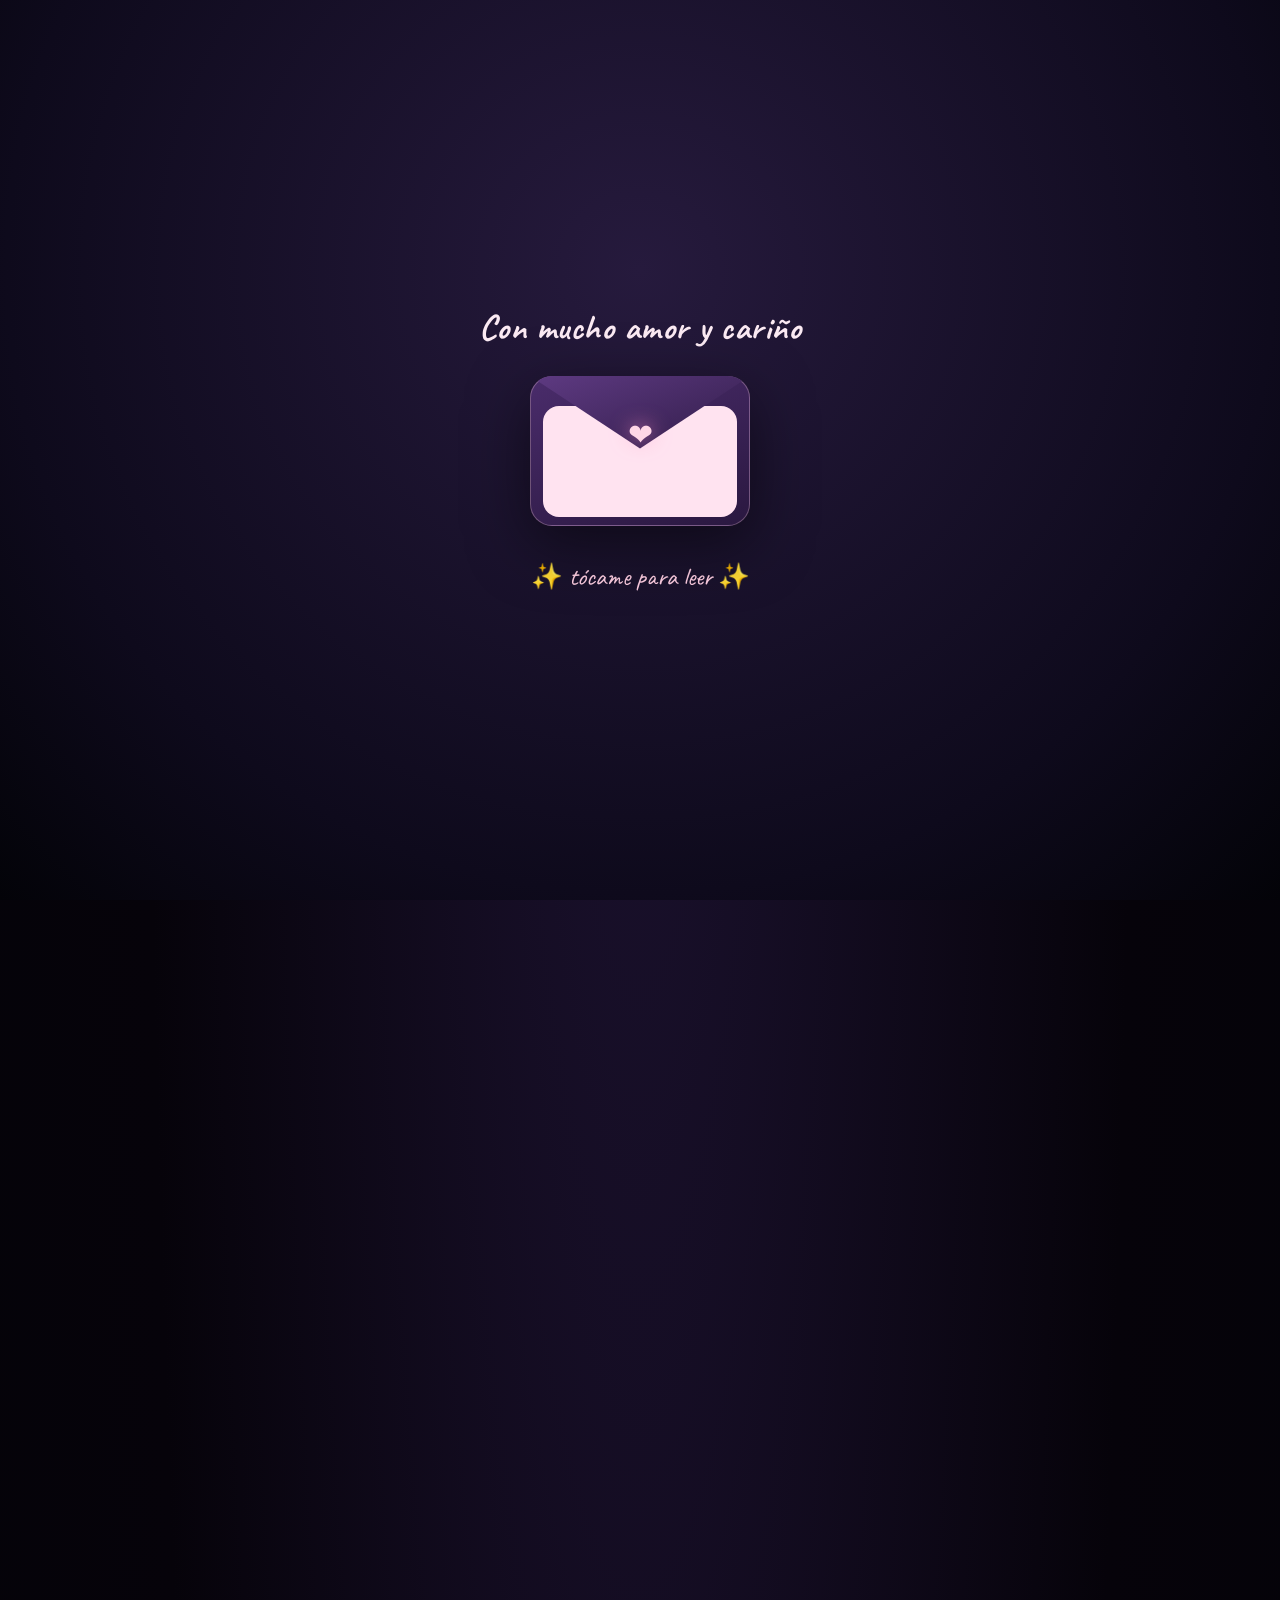
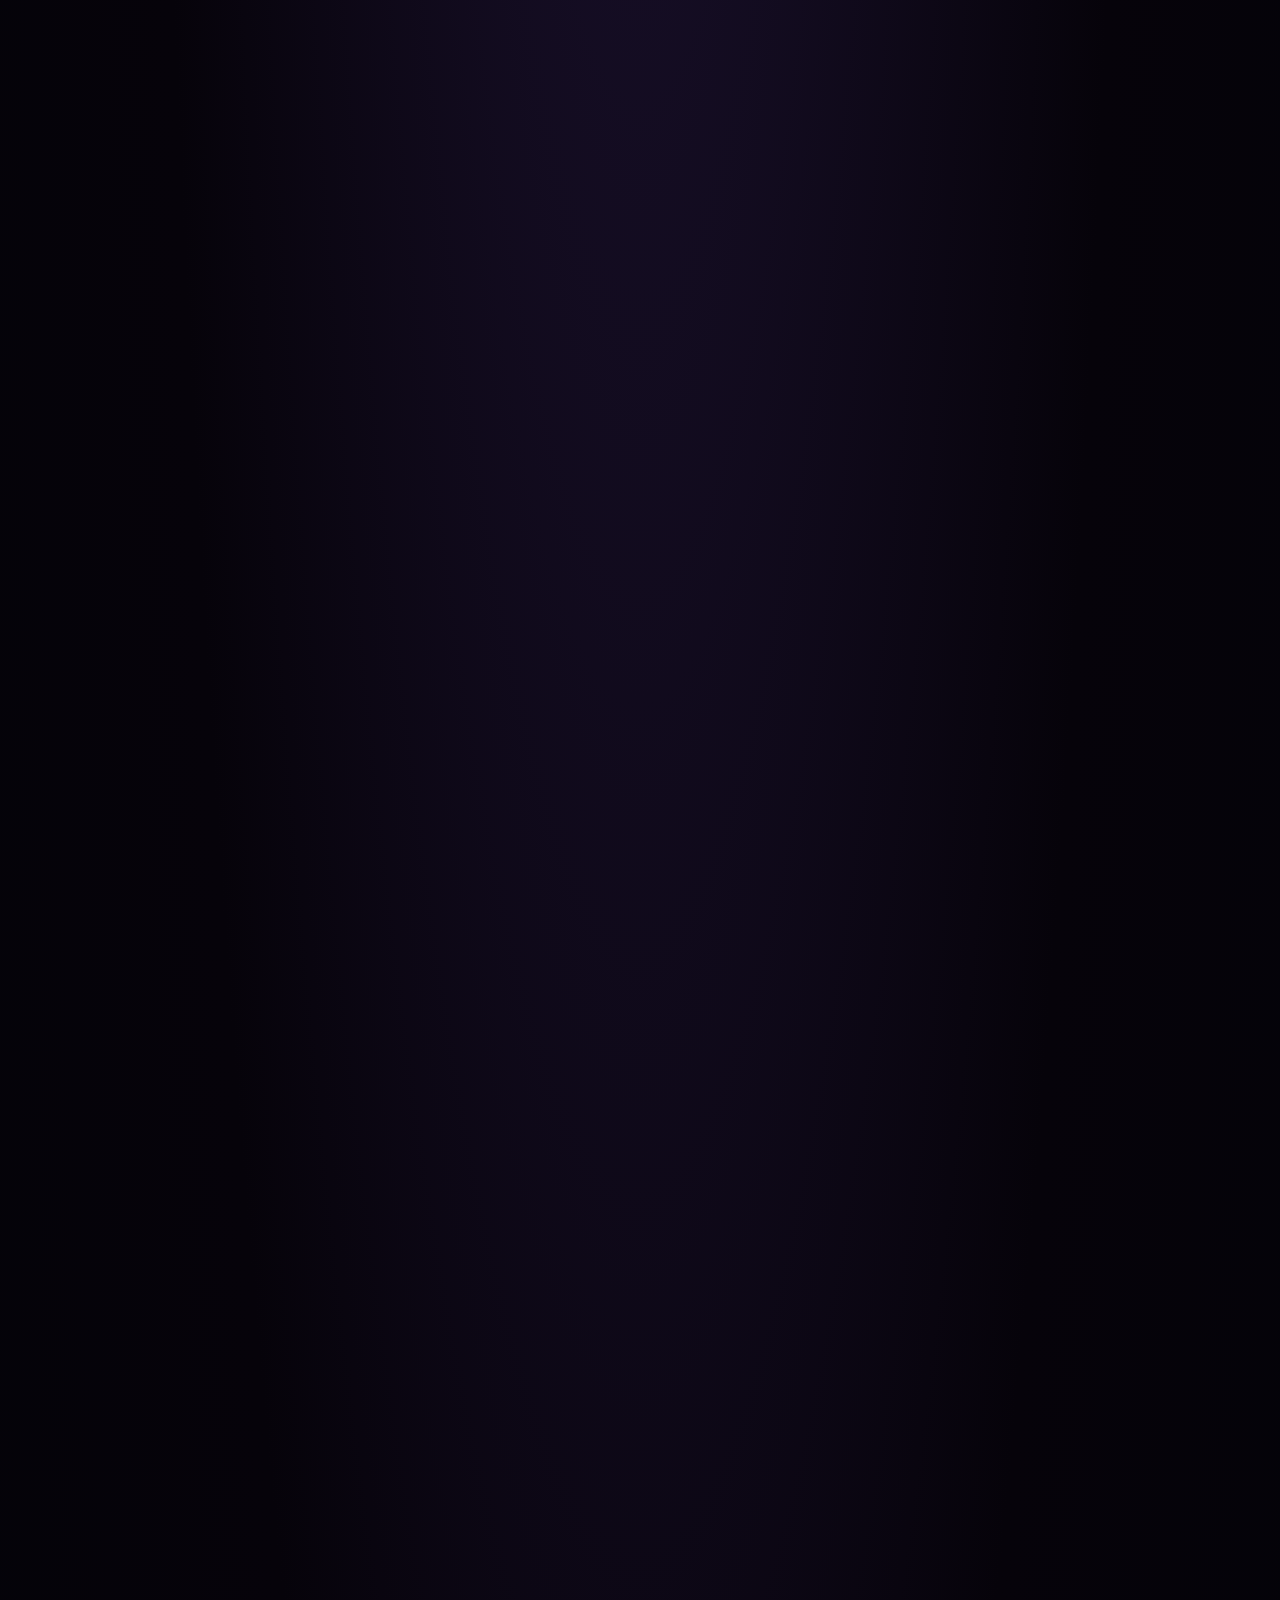
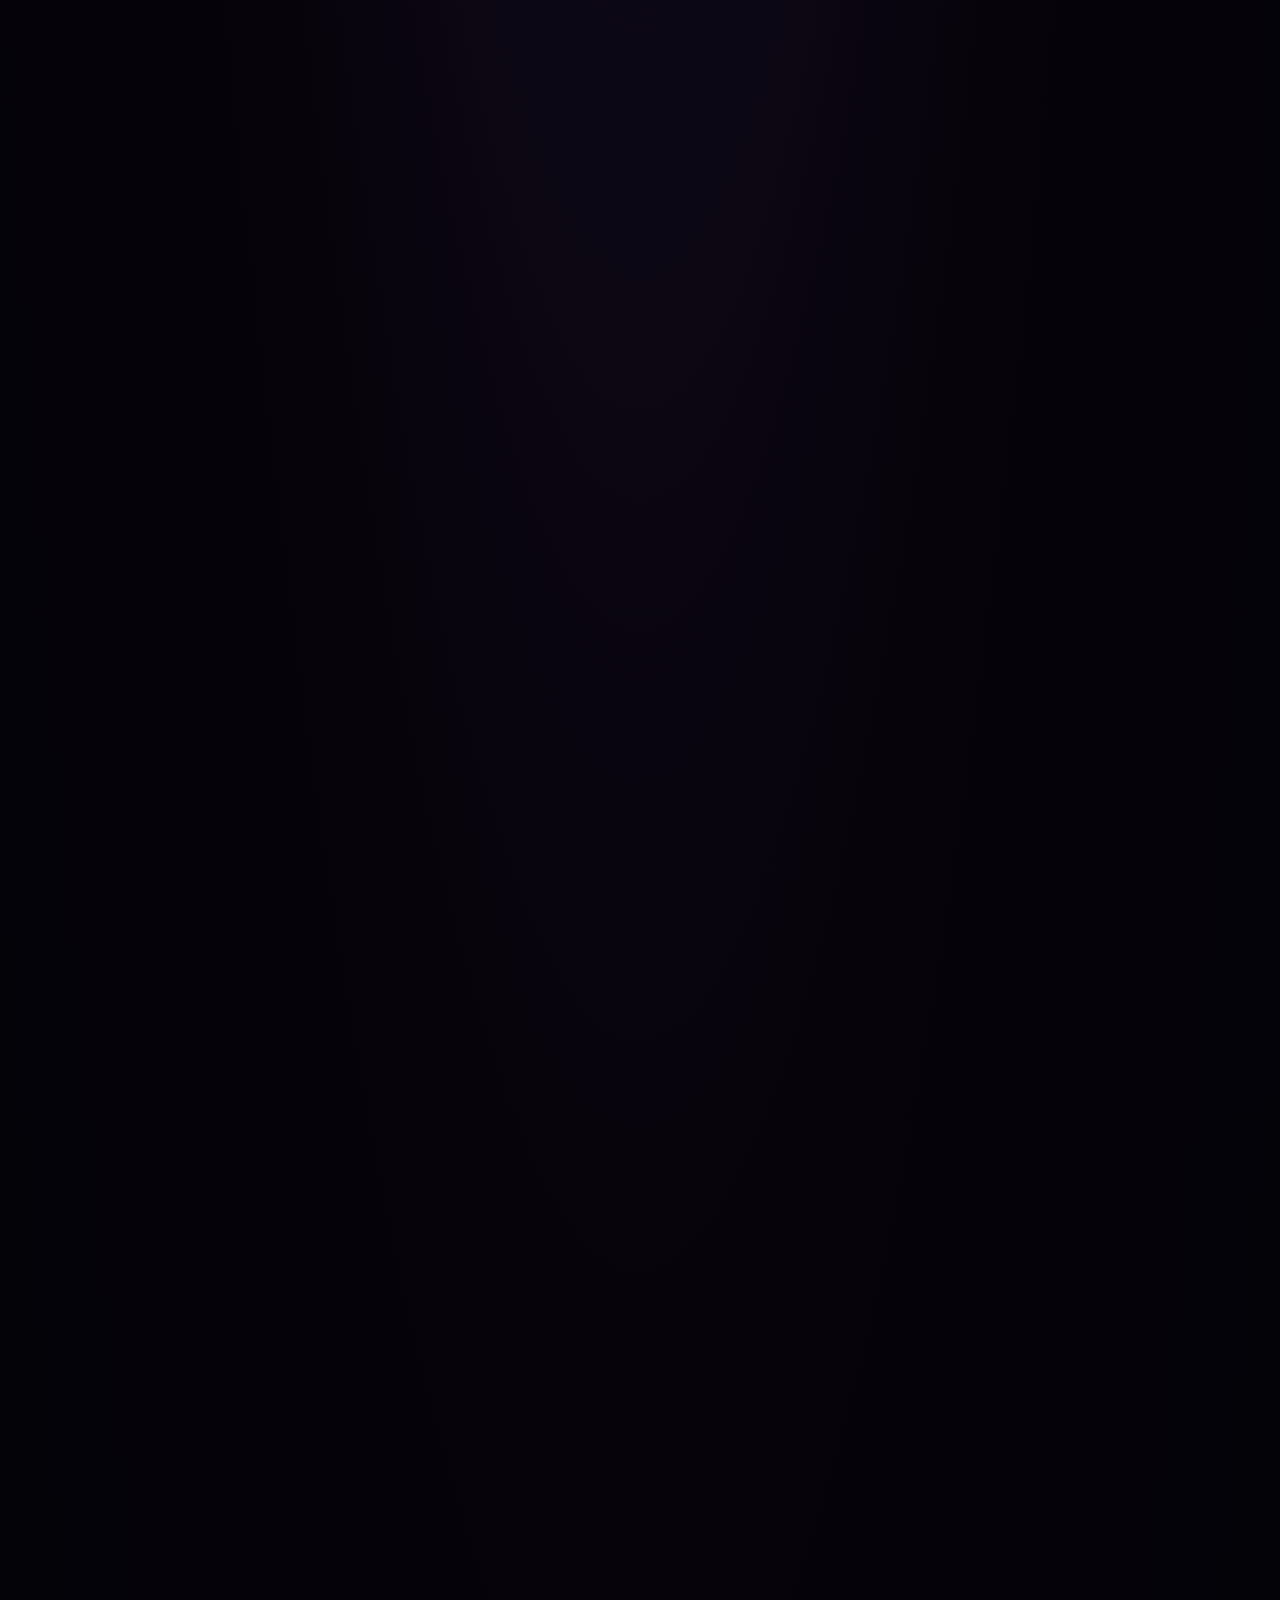
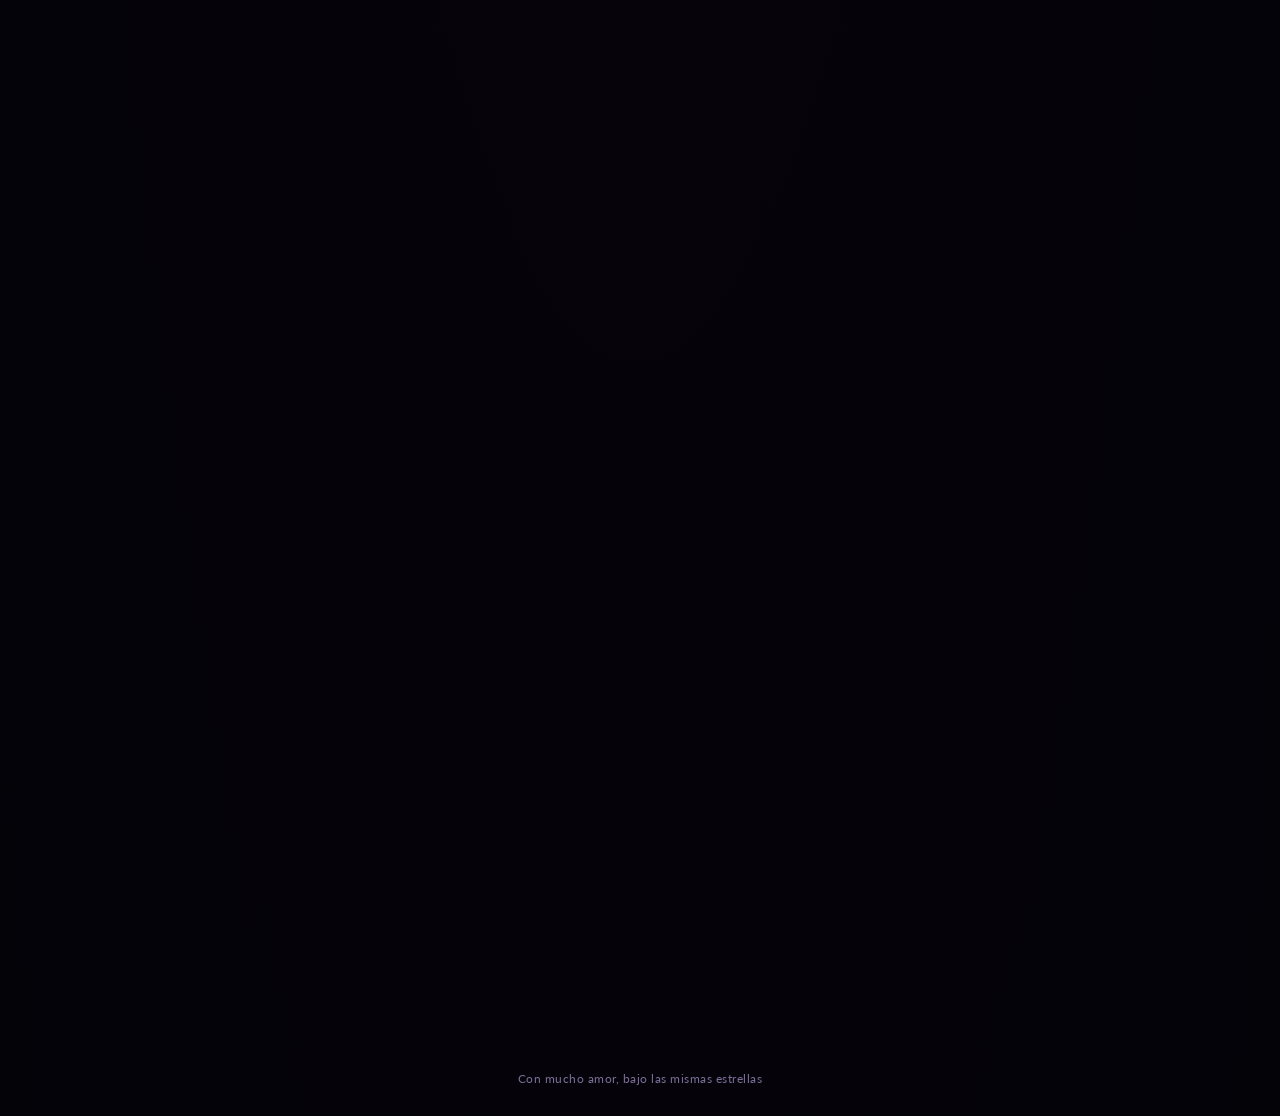
==== index.html @ 5a64773f "new prueba" ====
<!DOCTYPE html>
<html lang="es">
<head>
<meta charset="UTF-8">
<meta name="viewport" content="width=device-width, initial-scale=1.0">
<title>Para Josefina ✦ Bajo las mismas estrellas</title>
<meta name="description" content="Un mensaje especial de amor bajo las estrellas para Josefina">
<link rel="preconnect" href="https://fonts.googleapis.com">
<link href="https://fonts.googleapis.com/css2?family=Playfair+Display:ital,wght@0,400;0,600;1,500&family=Caveat:wght@500;700&family=Lato:wght@300;400&display=swap" rel="stylesheet">
<style>
  :root{
    --blush:#ff8ec7;
    --wine:#ff5fa2;
    --soft:#ffe3f0;
    --gold:#ffcfe3;
    --ink:#fbeaf3;
    --night:#06030a;
    --paper:#171225;
  }
  
  *{box-sizing:border-box;}
  
  html,body{
    margin:0; padding:0;
    background: radial-gradient(ellipse at 50% 0%, #1c1230 0%, var(--night) 55%, #030308 100%);
    font-family:'Lato', sans-serif;
    color:var(--ink);
    overflow-x:hidden;
    min-height:100vh;
  }
  
  /* ===== GALAXY ===== */
  #galaxy{
    position:fixed; inset:0; z-index:0; overflow:hidden;
    background:
      radial-gradient(ellipse 60% 40% at 20% 15%, rgba(155,89,182,.35), transparent 70%),
      radial-gradient(ellipse 50% 35% at 80% 70%, rgba(80,60,160,.30), transparent 70%),
      radial-gradient(ellipse 70% 50% at 50% 100%, rgba(40,20,70,.5), transparent 70%);
  }
  
  .milky-band{
    position:absolute; top:50%; left:50%;
    width:260vmax; height:34vmax; max-height:480px;
    transform: translate(-50%,-50%) rotate(-28deg);
    background:
      linear-gradient(180deg,
        rgba(255,255,255,0) 0%,
        rgba(230,225,255,.10) 18%,
        rgba(255,235,245,.22) 38%,
        rgba(255,245,235,.30) 50%,
        rgba(255,235,245,.22) 62%,
        rgba(230,225,255,.10) 82%,
        rgba(255,255,255,0) 100%);
    filter: blur(3px);
    mix-blend-mode: screen;
  }
  
  .milky-band::before{
    content:''; position:absolute; inset:0;
    background:
      radial-gradient(ellipse 18% 60% at 30% 50%, rgba(40,15,30,.35), transparent 70%),
      radial-gradient(ellipse 14% 50% at 62% 45%, rgba(30,10,40,.30), transparent 70%),
      radial-gradient(ellipse 20% 55% at 80% 55%, rgba(35,15,30,.25), transparent 70%);
    mix-blend-mode: multiply;
  }
  
  .star{
    position:absolute; background:#fff; border-radius:50%;
    animation: twinkle ease-in-out infinite;
  }
  
  @keyframes twinkle{
    0%,100%{opacity:.25; transform:scale(1);}
    50%{opacity:1; transform:scale(1.4);}
  }
  
  .shooting-star{
    position:absolute; width:2px; height:2px; background:#fff; border-radius:50%;
    box-shadow:0 0 6px 1px #fff;
    opacity:0;
    animation: shoot linear infinite;
  }
  
  @keyframes shoot{
    0%{ opacity:0; transform: translate(0,0); }
    2%{ opacity:1; }
    14%{ opacity:0; transform: translate(-260px,260px); }
    100%{ opacity:0; }
  }
  
  /* ===== PROGRESS BAR ===== */
  .progress-bar {
    position: fixed;
    top: 0;
    left: 0;
    height: 3px;
    background: linear-gradient(90deg, var(--wine), var(--gold));
    z-index: 100;
    transition: width 0.3s ease;
    width: 0%;
  }
  
  /* ===== COVER / SOBRE ===== */
  #cover{ 
    position:fixed; inset:0; z-index:50; 
    display:flex; flex-direction:column; align-items:center; justify-content:center; 
    background: radial-gradient(ellipse at 50% 30%, #261a3d 0%, #0e0a1c 70%, #030308 100%); 
    transition: transform 1.1s cubic-bezier(.7,0,.3,1), opacity 1.1s ease; 
  }
  
  #cover.open{ transform: translateY(-100%); opacity:0; pointer-events:none; }
  
  .envelope{ 
    width:220px; height:150px; position:relative; cursor:pointer; 
    filter: drop-shadow(0 18px 30px rgba(0,0,0,.5)); 
    transition: transform .25s ease; 
  }
  
  .envelope:hover{ transform: scale(1.03); }
  
  .envelope .body{ 
    position:absolute; inset:0; 
    background: linear-gradient(160deg,#4a2c6b,#2a1840); 
    border-radius:22px; border:1px solid rgba(255,207,227,.3);
  }
  
  .envelope .flap{
    position:absolute; top:0; left:0; width:100%; height:62%;
    clip-path: polygon(0 0, 50% 78%, 100% 0);
    background:linear-gradient(160deg,#5e3a82,#2a1840);
    border-radius:22px 22px 0 0;
    transform-origin:top;
    transition: transform .8s cubic-bezier(.7,0,.3,1);
    z-index:3;
  }
  
  .envelope.opened .flap{ transform: rotateX(180deg); }
  
  .envelope .heart-seal{ 
    position:absolute; top:38%; left:50%; transform:translate(-50%,-50%); 
    font-size:30px; color:#ffd6e6; z-index:4; 
    transition:opacity .3s ease, transform .3s ease; 
    filter: drop-shadow(0 0 10px rgba(255,143,196,.7)); 
  }
  
  .envelope.opened .heart-seal{ opacity:0; transform:translate(-50%,-50%) scale(.4); }
  
  .envelope .letter-peek{
    position:absolute; left:6%; bottom:6%; width:88%; height:74%;
    background:var(--soft); border-radius:16px; z-index:2;
    transition: transform .9s cubic-bezier(.6,0,.3,1) .15s; 
    transform: translateY(0);
  }
  
  .envelope.opened .letter-peek{ transform: translateY(-120px) scale(1.04); }
  
  #cover p.hint{ 
    margin-top:34px; font-family:'Caveat', cursive; font-size:1.6rem; 
    color:var(--gold); animation: pulse 1.8s ease-in-out infinite; 
  }
  
  #cover h1.title-cover{ 
    font-family:'Caveat', cursive; font-weight:700; color:var(--ink); 
    margin-bottom:26px; font-size:2.2rem; letter-spacing:.5px; 
  }
  
  @keyframes pulse{0%,100%{opacity:.55;}50%{opacity:1;}}
  
  /* ===== MAIN ===== */
  main{ 
    max-width:720px; margin:0 auto; padding:90px 28px 120px; position:relative; z-index:2; 
  }
  
  .eyebrow{ 
    text-align:center; font-family:'Caveat', cursive; font-size:1.5rem; 
    color:var(--gold); letter-spacing:.5px; margin-bottom:6px; 
    opacity:0; transform:translateY(14px); 
  }
  
  h1.hero{ 
    text-align:center; font-family:'Playfair Display', serif; font-weight:600; 
    font-size:3.4rem; color:var(--ink); margin:0 0 8px; 
    opacity:0; transform:translateY(14px); 
  }
  
  h1.hero em{ 
    font-style:italic; 
    background: linear-gradient(45deg, var(--wine), var(--gold));
    -webkit-background-clip: text;
    -webkit-text-fill-color: transparent;
    background-clip: text;
  }
  
  .divider{ 
    width:64px; height:2px; background:var(--gold); margin:28px auto 46px; opacity:0; 
  }
  
  section.note{ 
    opacity:0; transform:translateY(18px); margin-bottom:46px; 
  }
  
  section.note p{ 
    font-size:1.15rem; line-height:1.9; font-weight:300; margin:0 0 18px; color:#e6e0f0; 
  }
  
  section.note .firstcap::first-letter{ 
    font-family:'Playfair Display', serif; font-size:3.2rem; font-weight:600; 
    color:var(--gold); float:left; line-height:.8; padding-right:10px; padding-top:6px; 
  }
  
  .accent-line{ 
    font-family:'Caveat', cursive; font-size:1.7rem; color:var(--wine); 
    text-align:center; margin:40px 0; opacity:0; 
  }
  
  .heart-wrap{ 
    display:flex; justify-content:center; margin:60px 0 30px; opacity:0; 
  }
  
  .heart-wrap svg{ 
    width:90px; height:90px; 
    animation: beat 1.15s ease-in-out infinite; 
    filter: drop-shadow(0 8px 18px rgba(226,166,207,.4)); 
  }
  
  @keyframes beat{ 
    0%,100%{transform:scale(1);} 
    20%{transform:scale(1.12);} 
    35%{transform:scale(.96);} 
    50%{transform:scale(1.08);} 
  }
  
  .gallery-title{ 
    text-align:center; font-family:'Caveat', cursive; font-size:1.9rem; 
    color:var(--gold); margin: 70px 0 26px; opacity:0; 
  }
  
  .gallery{ 
    display:grid; 
    grid-template-columns: repeat(auto-fit, minmax(200px, 1fr)); 
    gap:16px; margin-bottom:20px; opacity:0; 
  }
  
  .gallery .frame{
    position:relative; aspect-ratio:1/1; border-radius:10px; overflow:hidden;
    background: linear-gradient(160deg,#2a1c45,#150e26);
    border:1px solid rgba(232,194,122,.25);
    display:flex; align-items:center; justify-content:center;
    transition: all 0.4s cubic-bezier(0.34, 1.56, 0.64, 1);
    cursor: pointer;
  }
  
  .gallery .frame:hover{ 
    transform: scale(1.05) rotate(1deg); 
    box-shadow: 0 20px 40px rgba(255,95,162,0.2);
    z-index: 3;
  }
  
  .gallery .frame img{ 
    width:100%; 
    height:100%; 
    object-fit:cover; 
    display:block; 
  }
  
  /* ===== TIMELINE MEJORADA ===== */
  .timeline {
    margin: 50px 0;
    padding: 0;
    opacity: 0;
    position: relative;
  }
  
  .timeline::before {
    content: '';
    position: absolute;
    left: 24px;
    top: 0;
    bottom: 0;
    width: 3px;
    background: linear-gradient(to bottom, var(--gold), var(--wine), var(--gold));
    border-radius: 3px;
  }
  
  .timeline-item {
    padding-left: 60px;
    margin-bottom: 45px;
    position: relative;
    transition: all 0.3s ease;
  }
  
  .timeline-item:hover {
    transform: translateX(6px);
  }
  
  .timeline-item::before {
    content: '✦';
    position: absolute;
    left: 12px;
    top: 4px;
    color: var(--gold);
    font-size: 1.4rem;
    z-index: 2;
    background: var(--night);
    padding: 0 4px;
    text-shadow: 0 0 20px rgba(255,207,227,0.5);
  }
  
  .timeline-item .date {
    font-family: 'Caveat', cursive;
    color: var(--wine);
    font-size: 1.5rem;
    display: block;
    margin-bottom: 6px;
    letter-spacing: 1px;
  }
  
  .timeline-item .date-icon {
    margin-right: 6px;
  }
  
  .timeline-item .timeline-content {
    background: linear-gradient(160deg, rgba(42,28,69,0.6), rgba(21,14,38,0.8));
    border: 1px solid rgba(232,194,122,0.15);
    border-radius: 16px;
    padding: 18px 20px 20px;
    backdrop-filter: blur(10px);
    transition: all 0.4s ease;
  }
  
  .timeline-item:hover .timeline-content {
    border-color: rgba(255,207,227,0.3);
    box-shadow: 0 8px 30px rgba(255,95,162,0.1);
  }
  
  .timeline-item .timeline-img {
    width: 100%;
    aspect-ratio: 16/9;
    border-radius: 10px;
    overflow: hidden;
    margin-bottom: 12px;
    background: #1a1225;
  }
  
  .timeline-item .timeline-img img {
    width: 100%;
    height: 100%;
    object-fit: cover;
    display: block;
    transition: transform 0.5s ease;
  }
  
  .timeline-item:hover .timeline-img img {
    transform: scale(1.03);
  }
  
  .timeline-item .timeline-title {
    font-family: 'Playfair Display', serif;
    font-size: 1.2rem;
    color: var(--gold);
    margin: 0 0 6px 0;
    font-weight: 600;
  }
  
  .timeline-item .timeline-desc {
    font-size: 0.95rem;
    line-height: 1.7;
    color: #cfc3e8;
    margin: 0;
    font-weight: 300;
  }
  
  .timeline-item .timeline-tag {
    display: inline-block;
    font-size: 0.7rem;
    color: var(--wine);
    background: rgba(255,95,162,0.12);
    padding: 2px 12px;
    border-radius: 12px;
    margin-top: 8px;
    letter-spacing: 0.5px;
    border: 1px solid rgba(255,95,162,0.1);
  }
  
  /* ===== MUSIC ===== */
  .music-box{
    margin: 60px auto 10px; max-width:420px;
    background: linear-gradient(160deg,rgba(58,35,86,.5),rgba(20,14,38,.5));
    border:1px solid rgba(232,194,122,.3);
    border-radius:16px; padding:18px 22px;
    display:flex; align-items:center; gap:16px;
    opacity:0;
    backdrop-filter: blur(10px);
  }
  
  .music-box button{ 
    flex:none; width:48px; height:48px; border-radius:50%; border:none; 
    cursor:pointer; background: var(--gold); color:#2a1c45; font-size:1.1rem; 
    display:flex; align-items:center; justify-content:center;
    transition: transform 0.3s ease;
  }
  
  .music-box button:hover{ transform: scale(1.1); }
  
  .music-box .info{ flex:1; }
  .music-box .info p{ margin:0; font-size:.9rem; color:#cfc3e8; }
  .music-box .info .song-name{ font-family:'Caveat', cursive; font-size:1.3rem; color:var(--ink); }
  
  .vinyl{ 
    width:22px; height:22px; border-radius:50%; 
    background: radial-gradient(circle, #111 30%, var(--gold) 31%, #111 33%); 
    animation: spin 3s linear infinite paused; 
  }
  
  .music-box.playing .vinyl{ animation-play-state: running; }
  
  @keyframes spin{ from{transform:rotate(0deg);} to{transform:rotate(360deg);} }
  
  /* ===== SIGNATURE ===== */
  .signoff{ text-align:center; margin-top:70px; opacity:0; }
  .signoff p{ font-size:1.2rem; font-weight:300; margin-bottom:6px; color:#e6e0f0; }
  .signoff .signature{ 
    font-family:'Caveat', cursive; font-weight:700; font-size:2.6rem; 
    color:var(--gold); margin-top:8px; 
    background: linear-gradient(45deg, var(--gold), var(--wine));
    -webkit-background-clip: text;
    -webkit-text-fill-color: transparent;
    background-clip: text;
  }
  
  /* ===== REVEAL ===== */
  .reveal{ transition: opacity 1s ease, transform 1s ease; }
  .reveal.show{ opacity:1 !important; transform:translateY(0) !important; }
  
  /* ===== FOOTER ===== */
  footer{ text-align:center; font-size:.78rem; color:#7c6f99; padding-bottom:30px; font-family:'Lato', sans-serif; letter-spacing:.5px; }
  
  @media (max-width: 768px) {
    h1.hero { font-size: 2.4rem; }
    main { padding: 70px 16px 90px; }
    .gallery { grid-template-columns: repeat(2, 1fr); }
    .timeline-item { padding-left: 50px; }
    .timeline::before { left: 18px; }
    .timeline-item::before { left: 8px; font-size: 1.1rem; }
    .timeline-item .timeline-title { font-size: 1.05rem; }
  }
  
  @media (max-width: 480px) {
    .gallery { grid-template-columns: repeat(2, 1fr); gap: 10px; }
    .envelope { width: 180px; height: 120px; }
    #cover h1.title-cover { font-size: 1.6rem; }
    .timeline-item { padding-left: 42px; margin-bottom: 35px; }
    .timeline::before { left: 14px; }
    .timeline-item::before { left: 4px; font-size: 1rem; }
    .timeline-item .timeline-content { padding: 14px 14px 16px; }
  }
  
  @media (prefers-reduced-motion: reduce){ 
    *{ animation:none !important; transition:none !important; } 
  }
</style>
</head>
<body>

<!-- ===== GALAXY ===== -->
<div id="galaxy">
  <div class="milky-band"></div>
</div>

<!-- ===== PROGRESS BAR ===== -->
<div class="progress-bar" id="progressBar"></div>

<!-- ===== COVER ===== -->
<div id="cover">
  <h1 class="title-cover">Con mucho amor y cariño</h1>
  <div class="envelope" id="envelope">
    <div class="letter-peek"></div>
    <div class="flap"></div>
    <div class="body"></div>
    <div class="heart-seal">❤</div>
  </div>
  <p class="hint">✨ tócame para leer ✨</p>
</div>

<!-- ===== MAIN ===== -->
<main>
  <p class="eyebrow reveal">Coincidimos, entre miles</p>
  <h1 class="hero reveal"> <em>puntitos del espacio</em></h1>
  <div class="divider reveal"></div>

  <section class="note reveal">
    <p class="firstcap">A veces siento que mis inseguridades, mis silencios y mi forma de enfrentar las cosas terminan hablando más fuerte que mis sentimientos, y eso me duele, porque no representan todo lo que realmente siento por ti.
      Quiero que sepas que nunca fuiste un error, nunca fuiste un reemplazo, nunca ocupaste el lugar de nadie. Lo que vivimos fue real para mí. Cada conversación, cada abrazo, cada desayuno, cada almuerzo, cada once, cada viaje, cada noche durmiendo juntos, cada mirada y cada momento que compartimos tienen un lugar muy especial en mi corazón.
      También quiero que sepas que no siento que hayas hecho algo mal. Sé que muchas veces te has preguntado qué te faltó hacer o qué podrías haber hecho diferente, pero honestamente no es eso. Nunca sentí falta de amor de tu parte. Al contrario. Siempre sentí tu cariño, tu preocupación, tu apoyo y la forma tan genuina en que me elegías cada día.
    </p>
    <p>No vengo a buscar excusas. Vengo a decirte que te veo, que entiendo que te fallé en algo, y que me importa arreglarlo.</p>
  </section>

  <h1 class="hero reveal"> <em>porque entre todo el universo, coincidimos entre tantas estrellas.</em></h1>

  <p class="accent-line reveal" style="margin-top:-6px;">COMO ESTE CIELO</p>

  <div class="heart-wrap reveal">
    <svg viewBox="0 0 32 29" fill="none" xmlns="http://www.w3.org/2000/svg">
      <path d="M23.6 0c-3.4 0-6.3 2-7.6 5C14.7 2 11.8 0 8.4 0 3.8 0 0 3.8 0 8.4c0 7.2 9.6 13.6 16 19.6 6.4-6 16-12.4 16-19.6C32 3.8 28.2 0 23.6 0z" fill="#e2a6cf"/>
    </svg>
  </div>

  <section class="note reveal">
    <p>Me importas muchísimo.
      Me gusta la persona que soy cuando estoy contigo. Me gusta cómo me haces querer ser mejor. Me gusta que me desafíes a crecer, a mirar mis emociones, a enfrentar cosas que normalmente escondería. Me gusta pensar en un futuro donde ambos podamos ser mejores personas, no por obligación, sino porque nos inspiramos mutuamente a serlo.
      Tú viste cosas buenas en mí cuando ni siquiera yo las estaba viendo. Creíste en mí cuando te hablaba de mis metas, de mis proyectos, de mis ideas. Me escuchaste, me apoyaste y me hiciste sentir acompañado.
    </p>
    <p>Y quizás una de las cosas que más me duele de todo esto es pensar que en algún momento llegaste a creer que no fuiste suficiente para mí, porque la verdad es exactamente la contraria.
      Fuiste importante.
      Eres importante.
      Y ocupas un lugar muy especial en mi vida y en mi corazón.
    </p>
  </section>

  <!-- ===== TIMELINE MEJORADA CON IMÁGENES Y DESCRIPCIONES ===== -->
  <h2 class="gallery-title reveal">NUESTRA HISTORIA ✦</h2>
  <div class="timeline reveal">
    
    <div class="timeline-item">
      <span class="date"><span class="date-icon">🌠</span> 2024</span>
      <div class="timeline-content">
        <div class="timeline-img">
          <img src="/Img/f1.JPEG" alt="Nuestro primer encuentro" loading="lazy">
        </div>
        <h3 class="timeline-title">El día que el universo nos presentó</h3>
        <p class="timeline-desc">Ese día todo cambió. No sabía que una conversación podía sentirse tan natural, tan nuestra. Fue como si las estrellas se hubieran alineado solo para que nuestros caminos se cruzaran.</p>
        <span class="timeline-tag">✨ Primer encuentro</span>
      </div>
    </div>

    <div class="timeline-item">
      <span class="date"><span class="date-icon">✈️</span> 2024</span>
      <div class="timeline-content">
        <div class="timeline-img">
          <img src="/Img/f2.JPEG" alt="Nuestro primer viaje" loading="lazy">
        </div>
        <h3 class="timeline-title">Aventura juntos</h3>
        <p class="timeline-desc">Nuestro primer viaje. Cada paisaje fue más bonito porque lo compartí contigo. Las risas, los mapas perdidos y los atardeceres que vimos juntos quedaron grabados en mi corazón.</p>
        <span class="timeline-tag">✈️ Primer viaje</span>
      </div>
    </div>

    <div class="timeline-item">
      <span class="date"><span class="date-icon">💫</span> 2024</span>
      <div class="timeline-content">
        <div class="timeline-img">
          <img src="/Img/f3.JPEG" alt="Momentos especiales" loading="lazy">
        </div>
        <h3 class="timeline-title">Cada momento se convirtió en estrella</h3>
        <p class="timeline-desc">No necesitábamos grandes planes para ser felices. Un café, una caminata, una conversación hasta tarde. Cada pequeño instante se volvió especial porque estaba contigo.</p>
        <span class="timeline-tag">⭐ Momentos cotidianos</span>
      </div>
    </div>

    <div class="timeline-item">
      <span class="date"><span class="date-icon">🌙</span> 2025</span>
      <div class="timeline-content">
        <div class="timeline-img">
          <img src="/Img/f4.JPEG" alt="Bajo las estrellas" loading="lazy">
        </div>
        <h3 class="timeline-title">Bajo el mismo cielo</h3>
        <p class="timeline-desc">Las noches en que mirábamos las estrellas y hablábamos de todo y de nada. Esos silencios cómplices que decían más que mil palabras. Siempre voy a recordar cómo se veía el cielo a tu lado.</p>
        <span class="timeline-tag">🌌 Noches estrelladas</span>
      </div>
    </div>

    <div class="timeline-item">
      <span class="date"><span class="date-icon">❤️</span> Hoy</span>
      <div class="timeline-content">
        <div class="timeline-img">
          <img src="/Img/f5.JPEG" alt="Seguimos brillando" loading="lazy">
        </div>
        <h3 class="timeline-title">Siguiendo brillando juntos</h3>
        <p class="timeline-desc">Aquí seguimos, creciendo, aprendiendo y eligiéndonos cada día. Porque el amor no es perfecto, pero cuando es genuino, siempre encuentra la forma de brillar.</p>
        <span class="timeline-tag">Siempre juntos</span>
      </div>
    </div>

  </div>

  <!-- ===== GALERÍA ===== -->
  <h2 class="gallery-title reveal">CADA RECUERDO ES ESPECIAL Y ÚNICO</h2>
  <div class="gallery reveal">
    <div class="frame"><img src="/Img/f1.JPEG" alt="Momento especial" loading="lazy"></div>
    <div class="frame"><img src="/Img/f2.JPEG" alt="Recuerdo hermoso" loading="lazy"></div>
    <div class="frame"><img src="/Img/f3.JPEG" alt="Sonrisa que ilumina" loading="lazy"></div>
    <div class="frame"><img src="/Img/f4.JPEG" alt="Bajo las estrellas" loading="lazy"></div>
    <div class="frame"><img src="/Img/f5.JPEG" alt="Instante único" loading="lazy"></div>
    <div class="frame"><img src="/Img/f6.JPEG" alt="Amor que trasciende" loading="lazy"></div>
  </div>

  <!-- ===== MÚSICA =====
  <div class="music-box reveal" id="musicBox">
    <button id="playBtn">▶</button>
    <div class="info">
      <p class="song-name">✨ nuestra canción</p>
      <p>tócame para escucharla</p>
    </div>
    <div class="vinyl"></div>
  </div> -->

  <audio id="audio" src="/Music/marea.mp3" loop></audio>

  <section class="note reveal">
    <p>sé que jamás voy a mirar este tiempo contigo como algo que no valió la pena.
      Porque me enseñaste a querer de una forma distinta. Me enseñaste ternura, compañía, paciencia y amor. Y por eso voy a estar siempre agradecido.
      Te amo, Jose. Con mis certezas, con mis dudas, con mis miedos y también con todo lo bueno que siento por ti.
      Y si algo deseo para mí, para ti y para nosotros, es que podamos seguir creciendo, sanando y convirtiéndonos en mejores personas, porque tú has sido una de las personas más importantes y bonitas que han llegado a mi vida.
    </p>
  </section>

  <div class="signoff reveal">
    <p>Te quiero & Te amo, Josefina. Más de lo que normalmente logro decir en voz alta.</p>
    <div class="signature">✨ Con mucho amor, bajo las mismas estrellas ✨</div>
  </div>
</main>

<footer>Con mucho amor, bajo las mismas estrellas</footer>

<script>
  // ===== CREACIÓN DE ESTRELLAS =====
  const galaxy = document.getElementById('galaxy');
  
  for(let i = 0; i < 110; i++) {
    const s = document.createElement('div');
    s.className = 'star';
    const size = Math.random() * 2 + 0.5;
    s.style.width = size + 'px';
    s.style.height = size + 'px';
    s.style.left = Math.random() * 100 + 'vw';
    s.style.top = Math.random() * 100 + 'vh';
    s.style.animationDuration = (1.2 + Math.random() * 3.5) + 's';
    s.style.animationDelay = (Math.random() * 4) + 's';
    galaxy.appendChild(s);
  }

  const angle = -28 * Math.PI / 180;
  const cx = window.innerWidth / 2;
  const cy = window.innerHeight / 2;
  
  for(let i = 0; i < 260; i++) {
    const along = (Math.random() - 0.5) * window.innerWidth * 1.6;
    const across = (Math.random() - 0.5) * Math.min(window.innerHeight * 0.32, 380);
    const x = cx + along * Math.cos(angle) - across * Math.sin(angle);
    const y = cy + along * Math.sin(angle) + across * Math.cos(angle);
    const s = document.createElement('div');
    s.className = 'star';
    const size = Math.random() * 2.2 + 0.5;
    s.style.width = size + 'px';
    s.style.height = size + 'px';
    s.style.left = x + 'px';
    s.style.top = y + 'px';
    s.style.animationDuration = (1 + Math.random() * 3) + 's';
    s.style.animationDelay = (Math.random() * 4) + 's';
    if(size > 1.6) s.style.boxShadow = '0 0 5px 1px rgba(255,235,245,.8)';
    galaxy.appendChild(s);
  }
  
  for(let i = 0; i < 4; i++) {
    const sh = document.createElement('div');
    sh.className = 'shooting-star';
    sh.style.left = (20 + Math.random() * 60) + 'vw';
    sh.style.top = (Math.random() * 40) + 'vh';
    sh.style.animationDuration = (6 + Math.random() * 5) + 's';
    sh.style.animationDelay = (Math.random() * 10) + 's';
    galaxy.appendChild(sh);
  }

  // ===== SOBRE =====
  const envelope = document.getElementById('envelope');
  const cover = document.getElementById('cover');
  
  envelope.addEventListener('click', () => {
    if(envelope.classList.contains('opened')) return;
    envelope.classList.add('opened');

    const audioEl = document.getElementById('audio');
    const playButton = document.getElementById('playBtn');
    const musicBoxEl = document.getElementById('musicBox');
    
    audioEl.play().then(() => {
      playButton.textContent = '❙❙';
      musicBoxEl.classList.add('playing');
    }).catch(() => {});

    setTimeout(() => {
      cover.classList.add('open');
      document.body.style.overflow = 'auto';
      revealAll();
    }, 950);
  });
  
  document.body.style.overflow = 'hidden';

  // ===== REVEAL =====
  function revealAll() {
    const items = document.querySelectorAll('.reveal');
    const obs = new IntersectionObserver((entries) => {
      entries.forEach(e => {
        if(e.isIntersecting) {
          e.target.classList.add('show');
          obs.unobserve(e.target);
        }
      });
    }, {threshold: .15});
    
    items.forEach((el, i) => {
      el.style.transitionDelay = (i % 4) * 0.08 + 's';
      obs.observe(el);
    });
  }

  // ===== PROGRESS BAR =====
  window.addEventListener('scroll', () => {
    const scrollTop = window.scrollY;
    const docHeight = document.documentElement.scrollHeight - window.innerHeight;
    const progress = (scrollTop / docHeight) * 100;
    document.getElementById('progressBar').style.width = progress + '%';
  });

  // ===== MÚSICA =====
  const audio = document.getElementById('audio');
  const playBtn = document.getElementById('playBtn');
  const musicBox = document.getElementById('musicBox');
  
  playBtn.addEventListener('click', () => {
    if(audio.paused) {
      audio.play().catch(() => {});
      playBtn.textContent = '❙❙';
      musicBox.classList.add('playing');
    } else {
      audio.pause();
      playBtn.textContent = '▶';
      musicBox.classList.remove('playing');
    }
  });
</script>

</body>
</html>
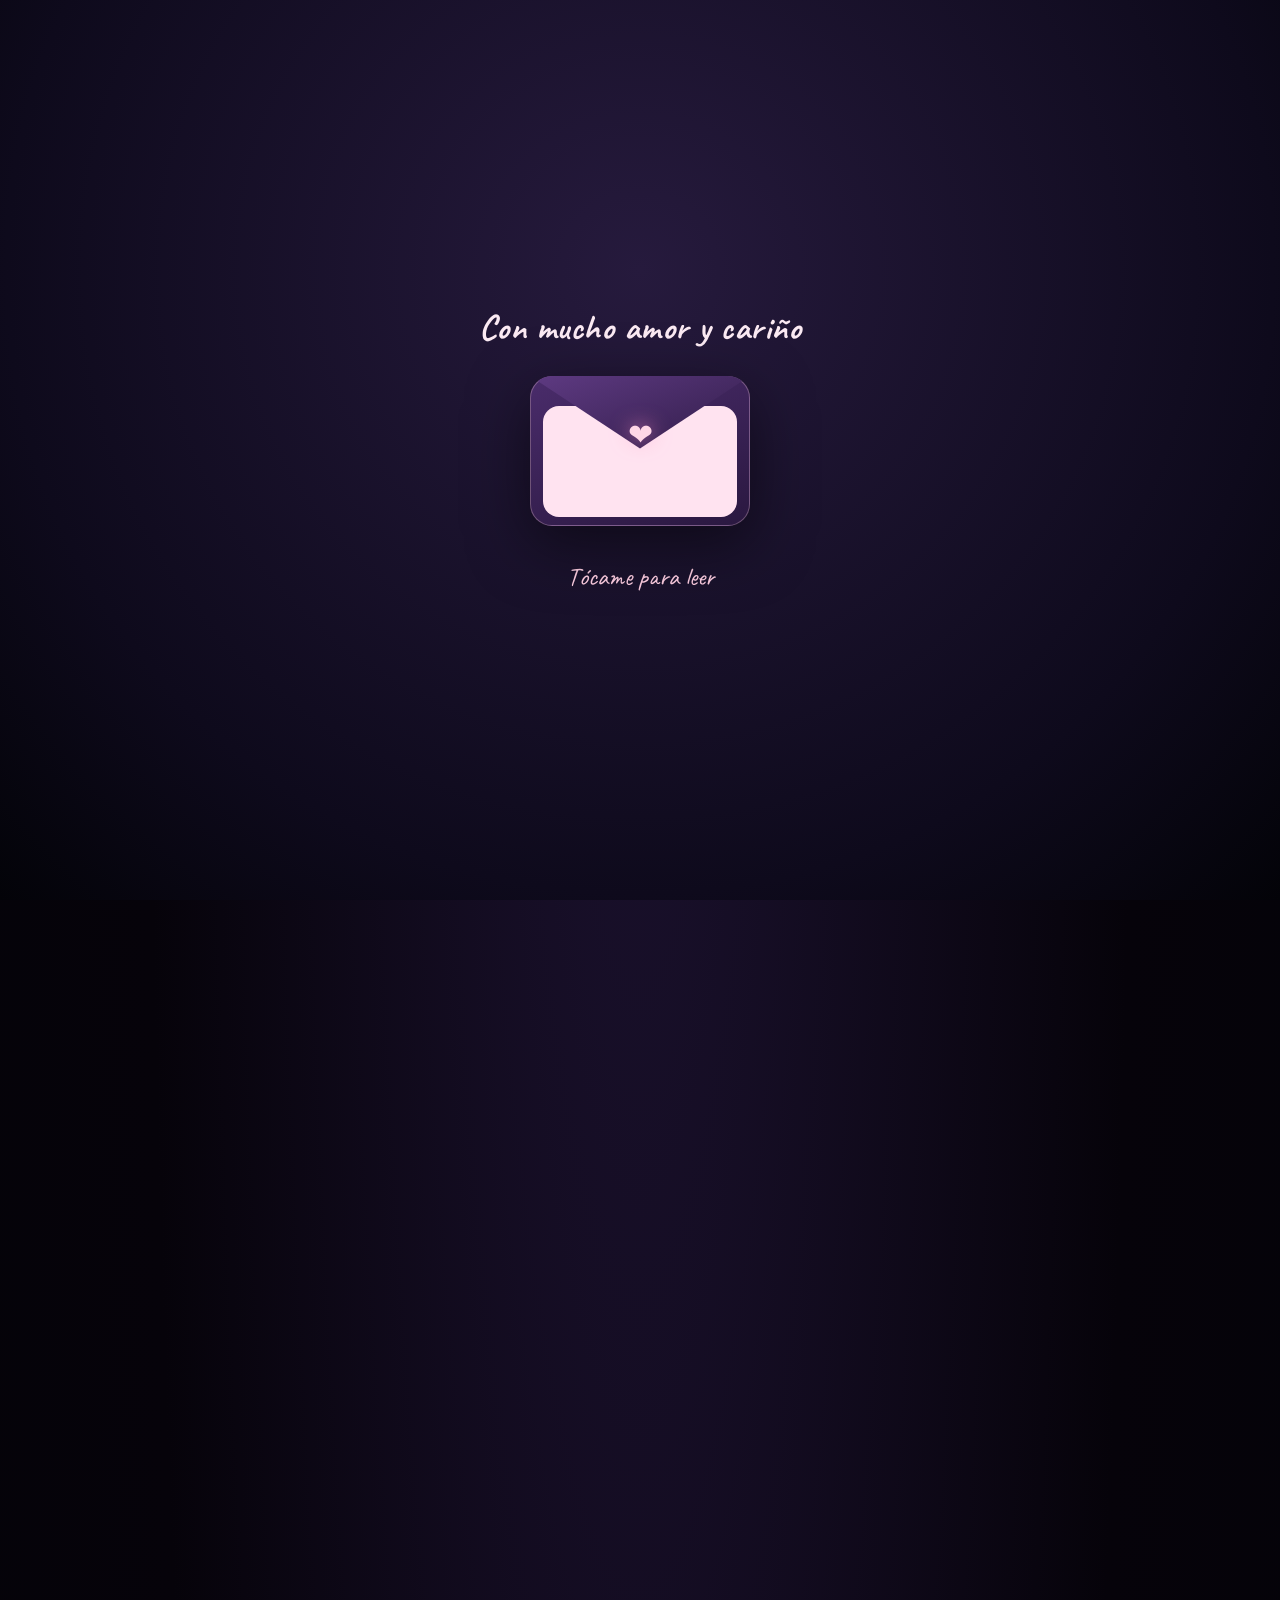
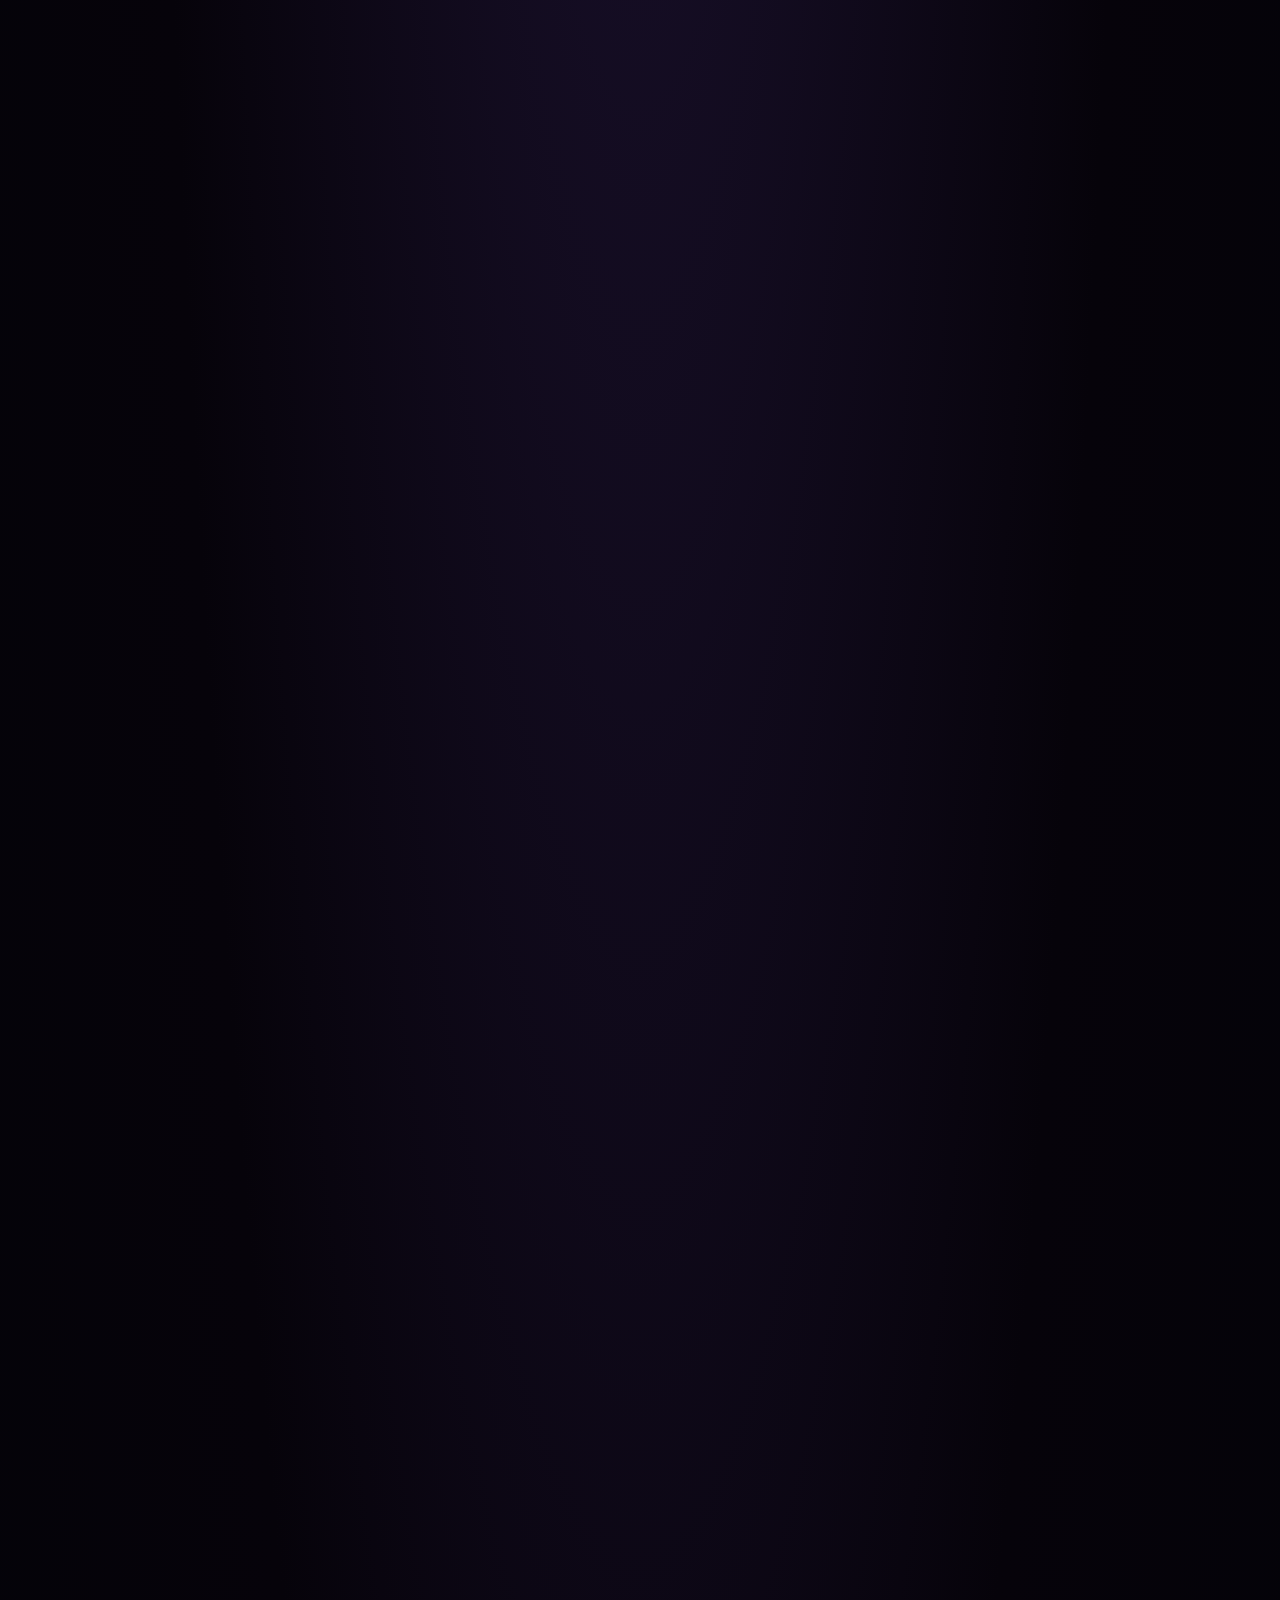
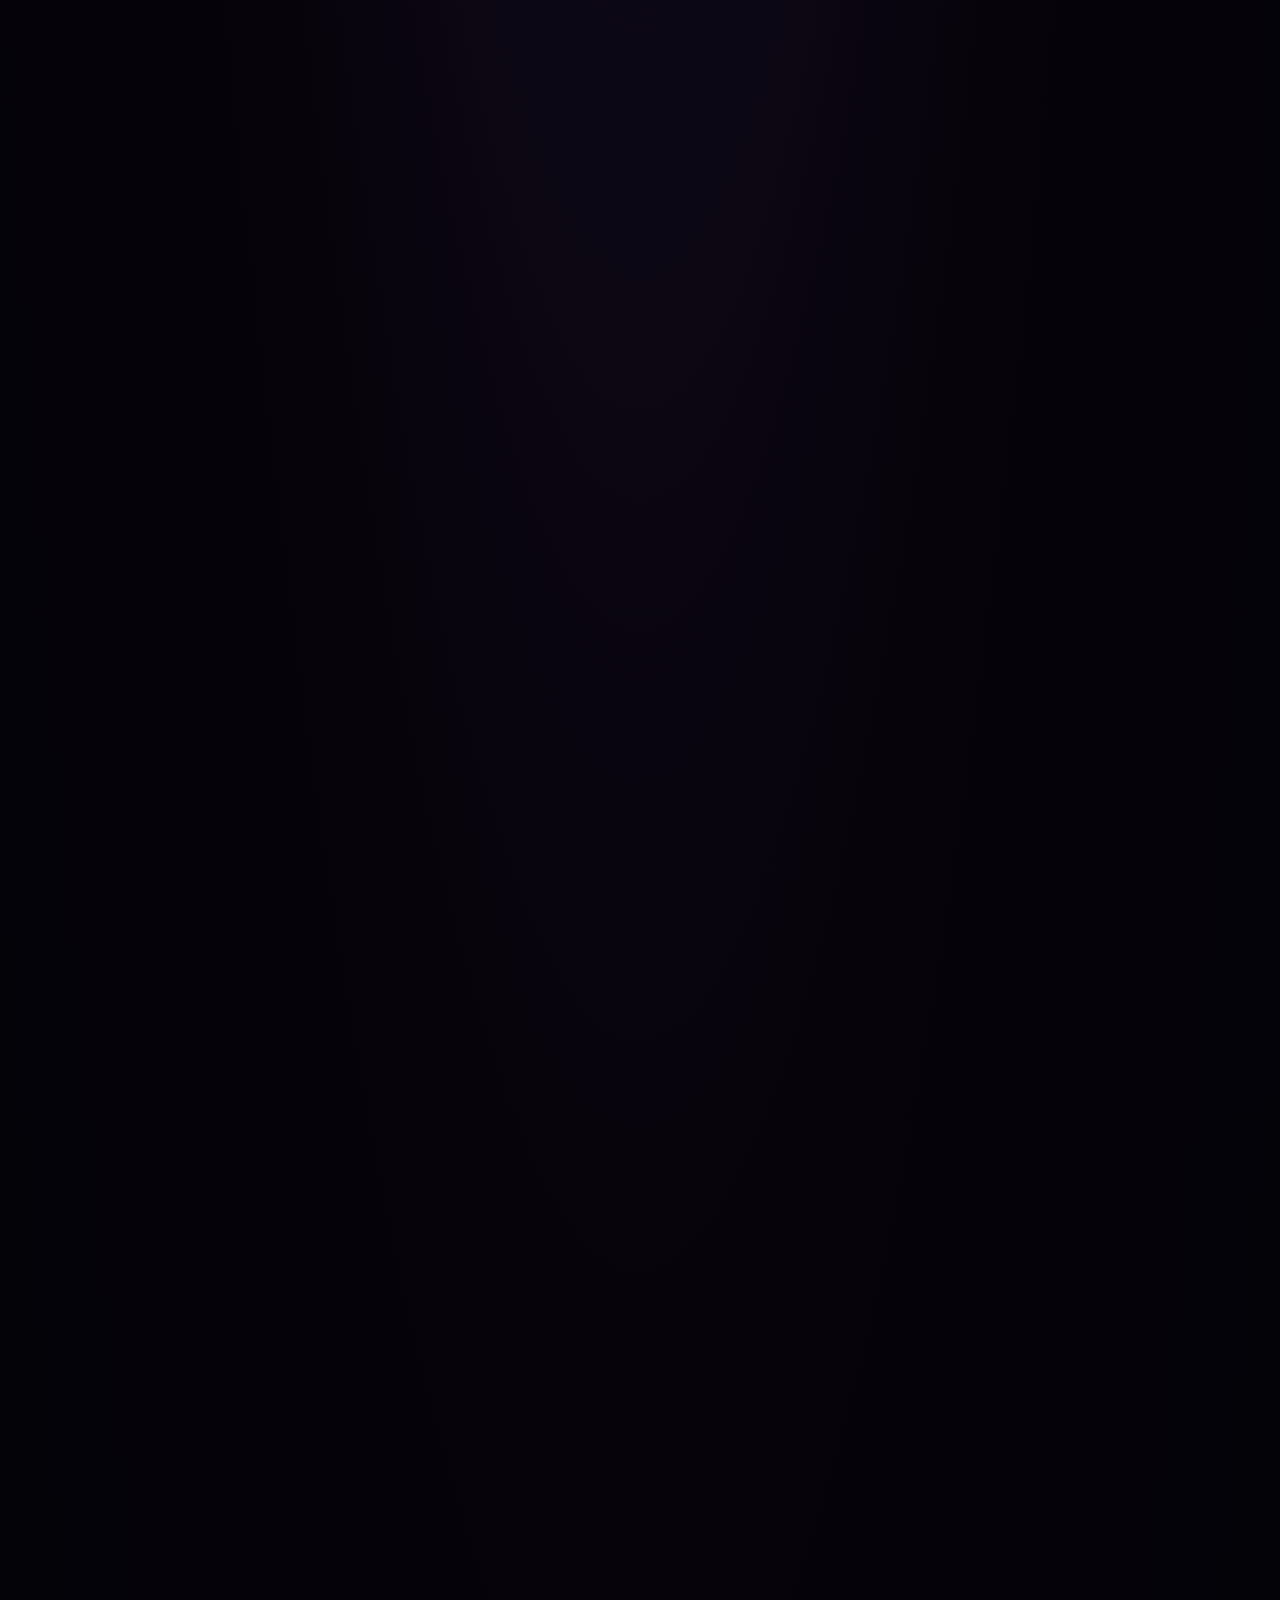
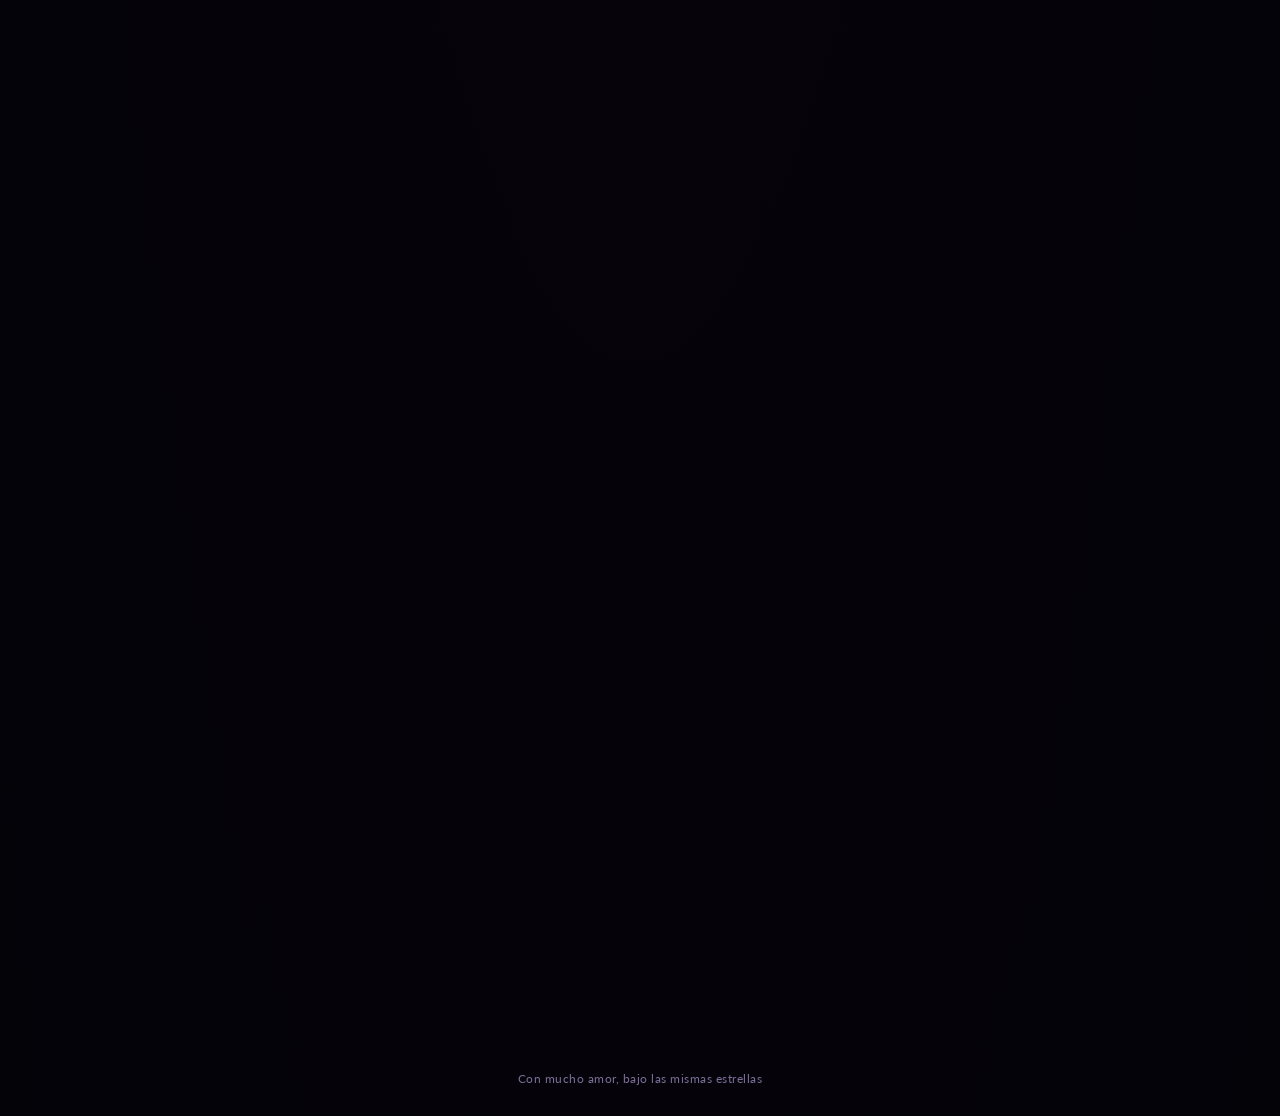
==== commit 1db31f57: "/ borrarle" ====
--- a/index.html
+++ b/index.html
@@ -479,7 +479,7 @@
     <div class="body"></div>
     <div class="heart-seal">❤</div>
   </div>
-  <p class="hint">✨ tócame para leer ✨</p>
+  <p class="hint">Tócame para leer</p>
 </div>
 
 <!-- ===== MAIN ===== -->
@@ -526,7 +526,7 @@
       <span class="date"><span class="date-icon">🌠</span> 2024</span>
       <div class="timeline-content">
         <div class="timeline-img">
-          <img src="/Img/f1.JPEG" alt="Nuestro primer encuentro" loading="lazy">
+          <img src="Img/f1.JPEG" alt="Nuestro primer encuentro" loading="lazy">
         </div>
         <h3 class="timeline-title">El día que el universo nos presentó</h3>
         <p class="timeline-desc">Ese día todo cambió. No sabía que una conversación podía sentirse tan natural, tan nuestra. Fue como si las estrellas se hubieran alineado solo para que nuestros caminos se cruzaran.</p>
@@ -538,7 +538,7 @@
       <span class="date"><span class="date-icon">✈️</span> 2024</span>
       <div class="timeline-content">
         <div class="timeline-img">
-          <img src="/Img/f2.JPEG" alt="Nuestro primer viaje" loading="lazy">
+          <img src="Img/f2.JPEG" alt="Nuestro primer viaje" loading="lazy">
         </div>
         <h3 class="timeline-title">Aventura juntos</h3>
         <p class="timeline-desc">Nuestro primer viaje. Cada paisaje fue más bonito porque lo compartí contigo. Las risas, los mapas perdidos y los atardeceres que vimos juntos quedaron grabados en mi corazón.</p>
@@ -550,7 +550,7 @@
       <span class="date"><span class="date-icon">💫</span> 2024</span>
       <div class="timeline-content">
         <div class="timeline-img">
-          <img src="/Img/f3.JPEG" alt="Momentos especiales" loading="lazy">
+          <img src="Img/f3.JPEG" alt="Momentos especiales" loading="lazy">
         </div>
         <h3 class="timeline-title">Cada momento se convirtió en estrella</h3>
         <p class="timeline-desc">No necesitábamos grandes planes para ser felices. Un café, una caminata, una conversación hasta tarde. Cada pequeño instante se volvió especial porque estaba contigo.</p>
@@ -562,7 +562,7 @@
       <span class="date"><span class="date-icon">🌙</span> 2025</span>
       <div class="timeline-content">
         <div class="timeline-img">
-          <img src="/Img/f4.JPEG" alt="Bajo las estrellas" loading="lazy">
+          <img src="Img/f4.JPEG" alt="Bajo las estrellas" loading="lazy">
         </div>
         <h3 class="timeline-title">Bajo el mismo cielo</h3>
         <p class="timeline-desc">Las noches en que mirábamos las estrellas y hablábamos de todo y de nada. Esos silencios cómplices que decían más que mil palabras. Siempre voy a recordar cómo se veía el cielo a tu lado.</p>
@@ -574,7 +574,7 @@
       <span class="date"><span class="date-icon">❤️</span> Hoy</span>
       <div class="timeline-content">
         <div class="timeline-img">
-          <img src="/Img/f5.JPEG" alt="Seguimos brillando" loading="lazy">
+          <img src="Img/f5.JPEG" alt="Seguimos brillando" loading="lazy">
         </div>
         <h3 class="timeline-title">Siguiendo brillando juntos</h3>
         <p class="timeline-desc">Aquí seguimos, creciendo, aprendiendo y eligiéndonos cada día. Porque el amor no es perfecto, pero cuando es genuino, siempre encuentra la forma de brillar.</p>
@@ -587,12 +587,12 @@
   <!-- ===== GALERÍA ===== -->
   <h2 class="gallery-title reveal">CADA RECUERDO ES ESPECIAL Y ÚNICO</h2>
   <div class="gallery reveal">
-    <div class="frame"><img src="/Img/f1.JPEG" alt="Momento especial" loading="lazy"></div>
-    <div class="frame"><img src="/Img/f2.JPEG" alt="Recuerdo hermoso" loading="lazy"></div>
-    <div class="frame"><img src="/Img/f3.JPEG" alt="Sonrisa que ilumina" loading="lazy"></div>
-    <div class="frame"><img src="/Img/f4.JPEG" alt="Bajo las estrellas" loading="lazy"></div>
-    <div class="frame"><img src="/Img/f5.JPEG" alt="Instante único" loading="lazy"></div>
-    <div class="frame"><img src="/Img/f6.JPEG" alt="Amor que trasciende" loading="lazy"></div>
+    <div class="frame"><img src="Img/f1.JPEG" alt="Momento especial" loading="lazy"></div>
+    <div class="frame"><img src="Img/f2.JPEG" alt="Recuerdo hermoso" loading="lazy"></div>
+    <div class="frame"><img src="Img/f3.JPEG" alt="Sonrisa que ilumina" loading="lazy"></div>
+    <div class="frame"><img src="Img/f4.JPEG" alt="Bajo las estrellas" loading="lazy"></div>
+    <div class="frame"><img src="Img/f5.JPEG" alt="Instante único" loading="lazy"></div>
+    <div class="frame"><img src="Img/f6.JPEG" alt="Amor que trasciende" loading="lazy"></div>
   </div>
 
   <!-- ===== MÚSICA =====
@@ -605,7 +605,7 @@
     <div class="vinyl"></div>
   </div> -->
 
-  <audio id="audio" src="/Music/marea.mp3" loop></audio>
+  <audio id="audio" src="Music/marea.mp3" loop></audio>
 
   <section class="note reveal">
     <p>sé que jamás voy a mirar este tiempo contigo como algo que no valió la pena.
@@ -743,4 +743,4 @@
 </script>
 
 </body>
-</html>+</html>
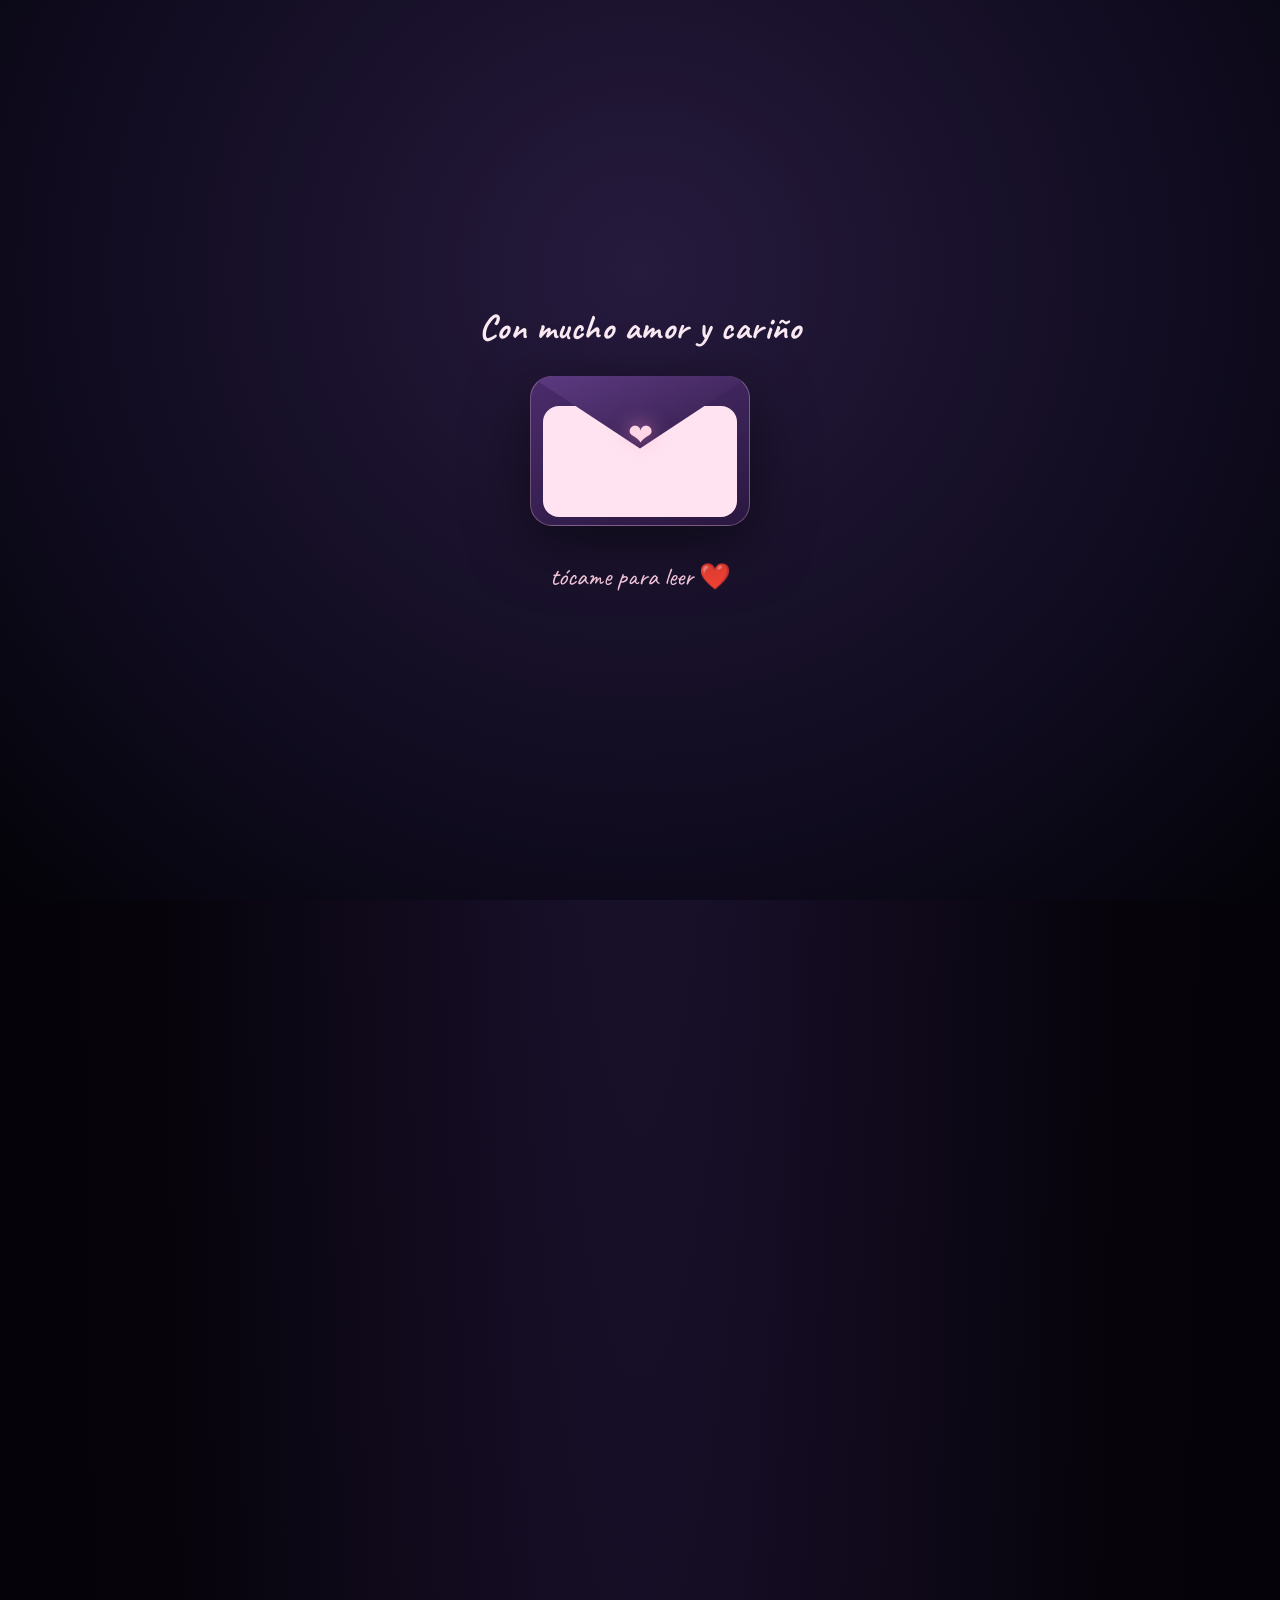
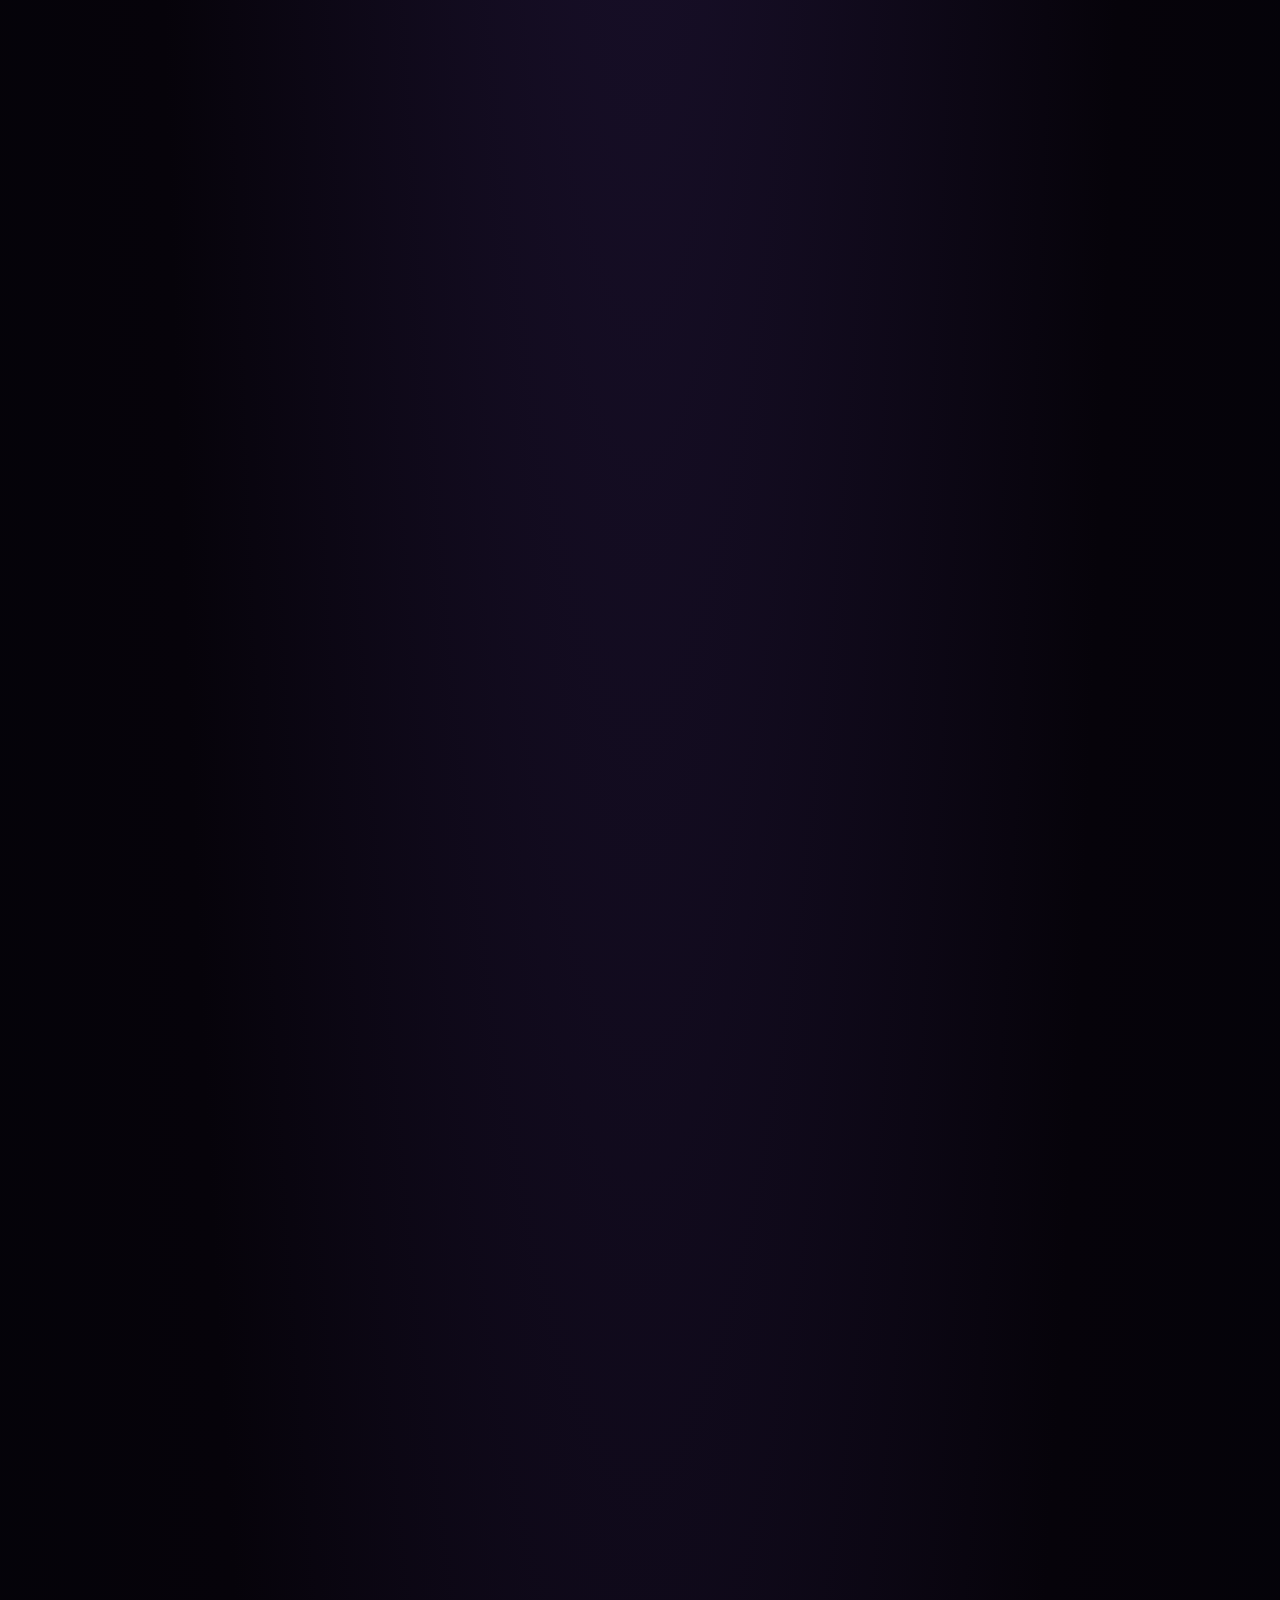
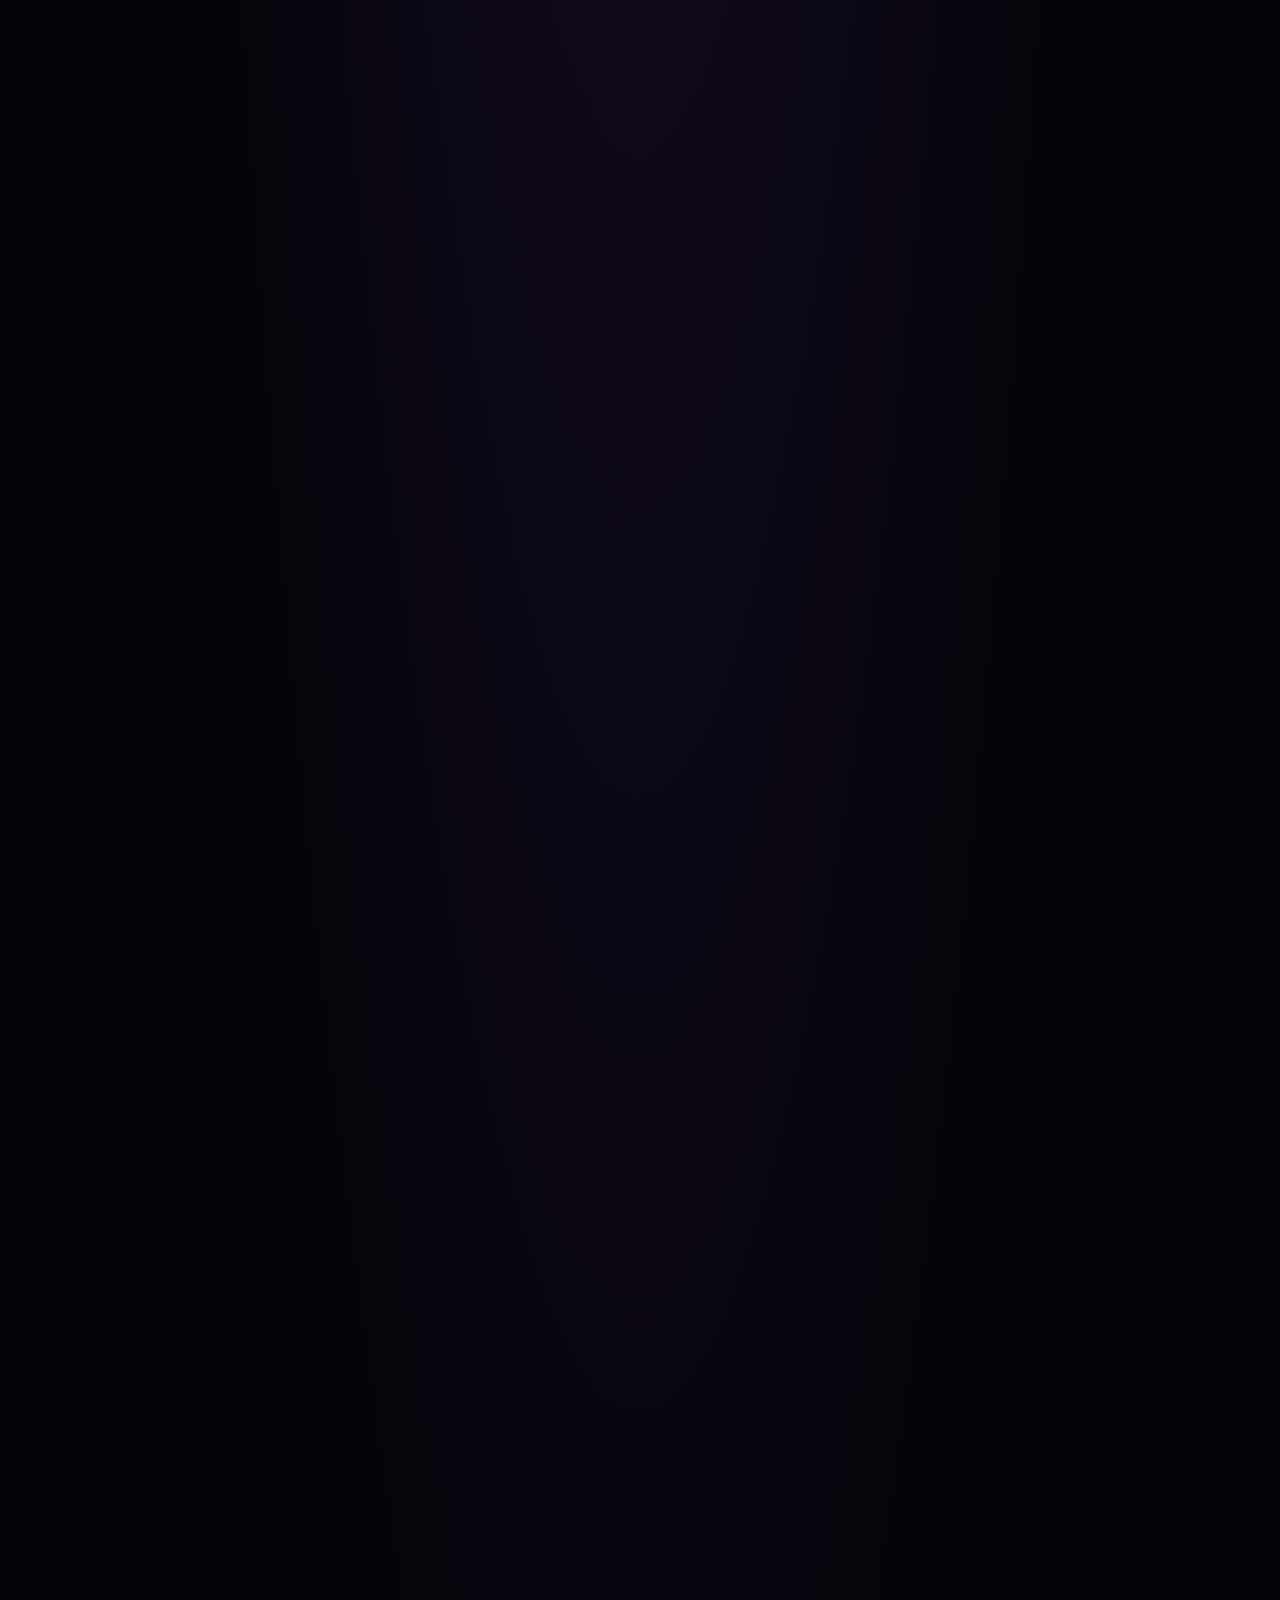
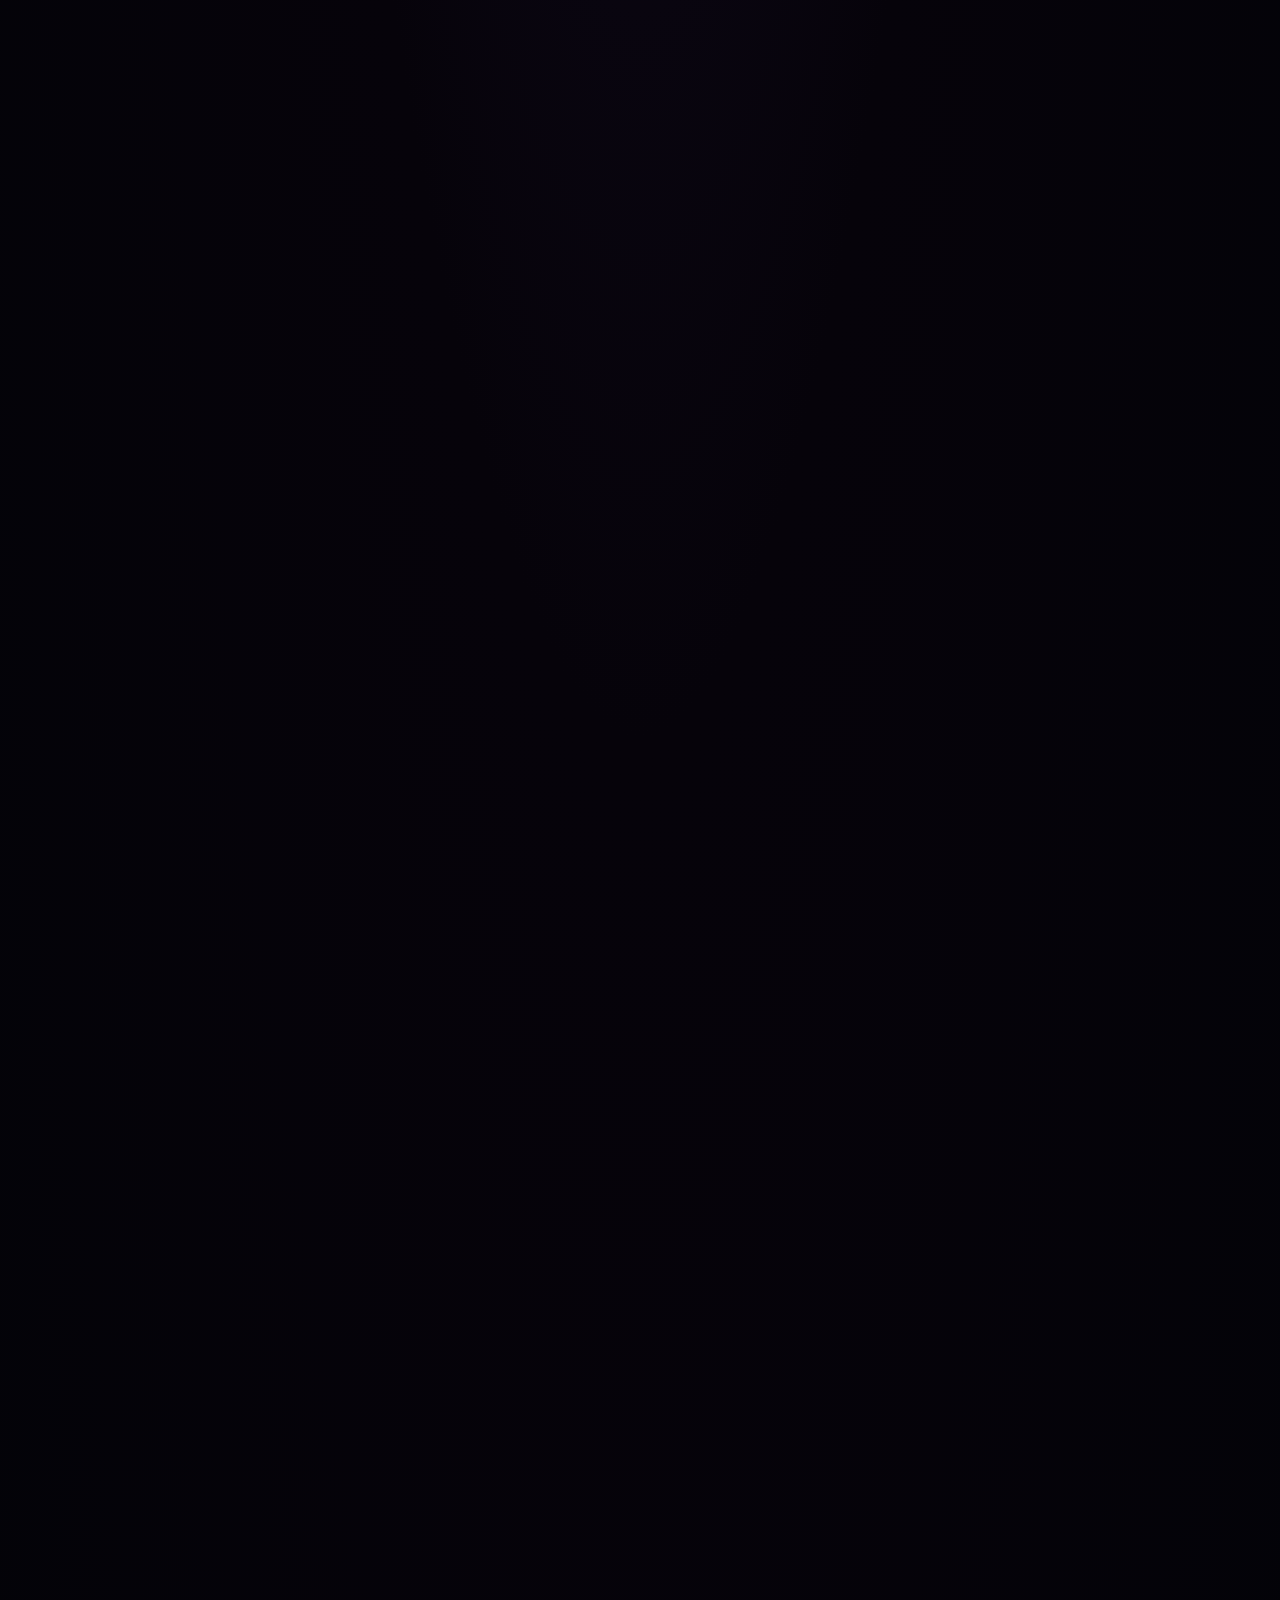
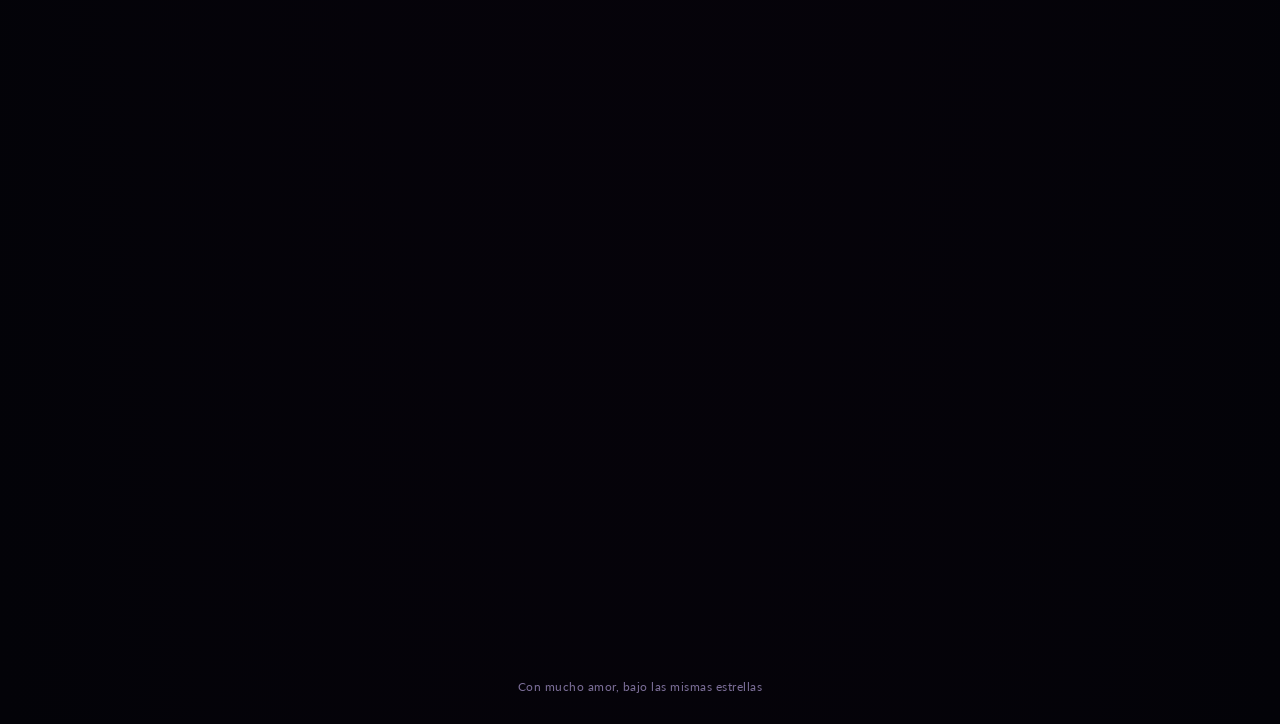
==== commit 5eb345f9: "CAMBIOS" ====
--- a/index.html
+++ b/index.html
@@ -180,7 +180,8 @@
   h1.hero{ 
     text-align:center; font-family:'Playfair Display', serif; font-weight:600; 
     font-size:3.4rem; color:var(--ink); margin:0 0 8px; 
-    opacity:0; transform:translateY(14px); 
+    opacity:0; transform:translateY(14px);
+    text-shadow: 0 2px 20px rgba(0,0,0,.6);
   }
   
   h1.hero em{ 
@@ -194,13 +195,21 @@
   .divider{ 
     width:64px; height:2px; background:var(--gold); margin:28px auto 46px; opacity:0; 
   }
-  
-  section.note{ 
-    opacity:0; transform:translateY(18px); margin-bottom:46px; 
-  }
-  
-  section.note p{ 
-    font-size:1.15rem; line-height:1.9; font-weight:300; margin:0 0 18px; color:#e6e0f0; 
+
+  section.note{
+    opacity:0; transform:translateY(18px); margin-bottom:46px;
+    background: rgba(8,5,18,.45);
+    border-radius:20px;
+    padding:28px 26px;
+    backdrop-filter: blur(6px);
+    -webkit-backdrop-filter: blur(6px);
+    box-shadow: 0 10px 40px rgba(0,0,0,.25);
+  }
+  
+  section.note p{
+    font-size:1.15rem; line-height:1.9; font-weight:300; margin:0 0 18px;
+    color:#f3eefc;
+    text-shadow: 0 1px 8px rgba(0,0,0,.5);
   }
   
   section.note .firstcap::first-letter{ 
@@ -479,7 +488,7 @@
     <div class="body"></div>
     <div class="heart-seal">❤</div>
   </div>
-  <p class="hint">Tócame para leer</p>
+  <p class="hint">tócame para leer ❤️</p>
 </div>
 
 <!-- ===== MAIN ===== -->
@@ -489,7 +498,7 @@
   <div class="divider reveal"></div>
 
   <section class="note reveal">
-    <p class="firstcap">A veces siento que mis inseguridades, mis silencios y mi forma de enfrentar las cosas terminan hablando más fuerte que mis sentimientos, y eso me duele, porque no representan todo lo que realmente siento por ti.
+    <p class="firstcap">Mmmm, no se como comenzar esto. Es un pequeño detalle para remediar (un poquito) las cosas. A veces siento que mis inseguridades, mis silencios y mi forma de enfrentar las cosas terminan hablando más fuerte que mis sentimientos, y eso me duele, porque no representan todo lo que realmente siento por ti.
       Quiero que sepas que nunca fuiste un error, nunca fuiste un reemplazo, nunca ocupaste el lugar de nadie. Lo que vivimos fue real para mí. Cada conversación, cada abrazo, cada desayuno, cada almuerzo, cada once, cada viaje, cada noche durmiendo juntos, cada mirada y cada momento que compartimos tienen un lugar muy especial en mi corazón.
       También quiero que sepas que no siento que hayas hecho algo mal. Sé que muchas veces te has preguntado qué te faltó hacer o qué podrías haber hecho diferente, pero honestamente no es eso. Nunca sentí falta de amor de tu parte. Al contrario. Siempre sentí tu cariño, tu preocupación, tu apoyo y la forma tan genuina en que me elegías cada día.
     </p>
@@ -519,66 +528,199 @@
   </section>
 
   <!-- ===== TIMELINE MEJORADA CON IMÁGENES Y DESCRIPCIONES ===== -->
-  <h2 class="gallery-title reveal">NUESTRA HISTORIA ✦</h2>
+  <h2 class="gallery-title reveal">UN POQUITO DE NUESTRA HISTORIA 🌠</h2>
   <div class="timeline reveal">
     
-    <div class="timeline-item">
-      <span class="date"><span class="date-icon">🌠</span> 2024</span>
-      <div class="timeline-content">
-        <div class="timeline-img">
-          <img src="Img/f1.JPEG" alt="Nuestro primer encuentro" loading="lazy">
-        </div>
-        <h3 class="timeline-title">El día que el universo nos presentó</h3>
+    <!-- <div class="timeline-item">
+      <span class="date"><span class="date-icon">🌠</span> 2025</span>
+      <div class="timeline-content">
+        <div class="timeline-img">
+          # Esta es la primera foto que se ve al abrir la carta: por eso carga "eager" (rápido) y no "lazy" -->
+          <!-- <img src="/Img/dunas.JPEG" alt="Nuestro primer encuentro" loading="eager" fetchpriority="high">
+        </div>
+        <h3 class="timeline-title">El día que nos dimos cuenta de lo bien que la pasamos JUNTITOS</h3>
         <p class="timeline-desc">Ese día todo cambió. No sabía que una conversación podía sentirse tan natural, tan nuestra. Fue como si las estrellas se hubieran alineado solo para que nuestros caminos se cruzaran.</p>
-        <span class="timeline-tag">✨ Primer encuentro</span>
-      </div>
-    </div>
-
-    <div class="timeline-item">
-      <span class="date"><span class="date-icon">✈️</span> 2024</span>
-      <div class="timeline-content">
-        <div class="timeline-img">
-          <img src="Img/f2.JPEG" alt="Nuestro primer viaje" loading="lazy">
+        <span class="timeline-tag">✨ Primer viajecito</span>
+      </div>
+    </div> --> 
+
+    <!-- <div class="timeline-item">
+      <span class="date"><span class="date-icon">✈️</span> 2025</span>
+      <div class="timeline-content">
+        <div class="timeline-img">
+          <img src="/Img/fotobus.JPEG" alt="Nuestro primer viaje" loading="lazy">
         </div>
         <h3 class="timeline-title">Aventura juntos</h3>
-        <p class="timeline-desc">Nuestro primer viaje. Cada paisaje fue más bonito porque lo compartí contigo. Las risas, los mapas perdidos y los atardeceres que vimos juntos quedaron grabados en mi corazón.</p>
+        <p class="timeline-desc">Nuestro primer viaje (en bus). Cada paisaje fue más bonito porque lo compartí contigo. Las risas, los mapas perdidos y los atardeceres que vimos juntos quedaron grabados en mi corazón. Y ese dia que fue un 14F, las mariposas se revolvieron en mi estomago</p>
         <span class="timeline-tag">✈️ Primer viaje</span>
       </div>
-    </div>
-
-    <div class="timeline-item">
-      <span class="date"><span class="date-icon">💫</span> 2024</span>
-      <div class="timeline-content">
-        <div class="timeline-img">
-          <img src="Img/f3.JPEG" alt="Momentos especiales" loading="lazy">
+    </div> -->
+
+    <!-- <div class="timeline-item">
+      <span class="date"><span class="date-icon">💫</span> 2025</span>
+      <div class="timeline-content">
+        <div class="timeline-img">
+          <img src="/Img/arena.JPEG" alt="Momentos especiales" loading="lazy">
         </div>
         <h3 class="timeline-title">Cada momento se convirtió en estrella</h3>
         <p class="timeline-desc">No necesitábamos grandes planes para ser felices. Un café, una caminata, una conversación hasta tarde. Cada pequeño instante se volvió especial porque estaba contigo.</p>
         <span class="timeline-tag">⭐ Momentos cotidianos</span>
       </div>
-    </div>
-
-    <div class="timeline-item">
+    </div> -->
+
+    <!-- <div class="timeline-item">
       <span class="date"><span class="date-icon">🌙</span> 2025</span>
       <div class="timeline-content">
         <div class="timeline-img">
-          <img src="Img/f4.JPEG" alt="Bajo las estrellas" loading="lazy">
+          <img src="/Img/besito.JPEG" alt="Bajo las estrellas" loading="lazy">
         </div>
         <h3 class="timeline-title">Bajo el mismo cielo</h3>
         <p class="timeline-desc">Las noches en que mirábamos las estrellas y hablábamos de todo y de nada. Esos silencios cómplices que decían más que mil palabras. Siempre voy a recordar cómo se veía el cielo a tu lado.</p>
         <span class="timeline-tag">🌌 Noches estrelladas</span>
       </div>
-    </div>
-
-    <div class="timeline-item">
-      <span class="date"><span class="date-icon">❤️</span> Hoy</span>
-      <div class="timeline-content">
-        <div class="timeline-img">
-          <img src="Img/f5.JPEG" alt="Seguimos brillando" loading="lazy">
+    </div> -->
+
+    <!-- <div class="timeline-item">
+      <span class="date"><span class="date-icon">❤️</span>2025</span>
+      <div class="timeline-content">
+        <div class="timeline-img">
+          <img src="/Img/abrazo.JPEG" alt="Seguimos brillando" loading="lazy">
         </div>
         <h3 class="timeline-title">Siguiendo brillando juntos</h3>
         <p class="timeline-desc">Aquí seguimos, creciendo, aprendiendo y eligiéndonos cada día. Porque el amor no es perfecto, pero cuando es genuino, siempre encuentra la forma de brillar.</p>
-        <span class="timeline-tag">Siempre juntos</span>
+        <span class="timeline-tag">Por más dias juntos</span>
+      </div>
+    </div> -->
+
+    <div class="timeline-item">
+      <span class="date"><span class="date-icon">❤️</span>2025</span>
+      <div class="timeline-content">
+        <div class="timeline-img">
+          <img src="Img/beso.JPEG" alt="Seguimos brillando" loading="lazy">
+        </div>
+        <h3 class="timeline-title">Siguiendo brillando juntos</h3>
+        <p class="timeline-desc">Aquí, sentaditos viendo el mar en Isla Negra, y como siempre tú compañia y energia se sentia como si siempre hubieramos estado juntos.</p>
+        <span class="timeline-tag">Besito en la cabecita</span>
+      </div>
+    </div>
+
+    <!-- <div class="timeline-item">
+      <span class="date"><span class="date-icon">❤️</span>2025</span>
+      <div class="timeline-content">
+        <div class="timeline-img">
+          <img src="/Img/caminata.JPEG" alt="Seguimos brillando" loading="lazy">
+        </div>
+        <h3 class="timeline-title">Fotito de nuestro primer viaje</h3>
+        <p class="timeline-desc">Recuerdo que caminamos la costa entre varias playa de Quintero, donde por primera vez me diste la manito (bueno, eran nuestro deditos)</p>
+        <span class="timeline-tag">Caminando juntitos</span>
+      </div>
+    </div> -->
+
+    <!-- <div class="timeline-item">
+      <span class="date"><span class="date-icon">❤️</span>2025</span>
+      <div class="timeline-content">
+        <div class="timeline-img">
+          <img src="/Img/fotohorcon.JPEG" alt="Seguimos brillando" loading="lazy">
+        </div>
+        <h3 class="timeline-title">Caleta Horcon</h3>
+        <p class="timeline-desc">Viajecito donde fuimos acomañado de amigos. Ese viaje me hizo darme cuenta lo mucho que me gustas, y que dia que pasaba más sentia cositas en mi watita u,u</p>
+        <span class="timeline-tag">En la playita nuevamente jiji</span>
+      </div>
+    </div> -->
+
+    <div class="timeline-item">
+      <span class="date"><span class="date-icon">❤️</span>2025</span>
+      <div class="timeline-content">
+        <div class="timeline-img">
+          <img src="Img/f1.JPEG" alt="Seguimos brillando" loading="lazy">
+        </div>
+        <h3 class="timeline-title">Viña del Mar</h3>
+        <p class="timeline-desc">Ese dia uuuuf que caminamos, fuimos a la playita y almmorzamos muy rico. Despues nos costo un mundo encontrar donde quedarnos pero, como usted es seca obvio que encontramos.</p>
+        <span class="timeline-tag">Caminamos, reimos, y lo pasamos ¡super!</span>
+      </div>
+    </div>
+
+    <!-- <div class="timeline-item">
+      <span class="date"><span class="date-icon">❤️</span>2025</span>
+      <div class="timeline-content">
+        <div class="timeline-img">
+          <img src="/Img/fotoyapla.JPEG" alt="Seguimos brillando" loading="lazy">
+        </div>
+        <h3 class="timeline-title">Bañaditos en sal</h3>
+        <p class="timeline-desc">Dia rico, nos bañamos muucho y juntitos superamos las grandes olas del mar. Como siempre equipazo.</p>
+        <span class="timeline-tag">Tus primeros piqueros</span>
+      </div>
+    </div> -->
+
+    <!-- <div class="timeline-item">
+      <span class="date"><span class="date-icon">❤️</span>2025</span>
+      <div class="timeline-content">
+        <div class="timeline-img">
+          <img src="/Img/fotoplaya.JPEG" alt="Seguimos brillando" loading="lazy">
+        </div>
+        <h3 class="timeline-title">Abrazaditos junto al mar</h3>
+        <p class="timeline-desc">Momento antes de volver a la realidad, me encanta esta foto, ver como te acobijas a mi.</p>
+        <span class="timeline-tag">Reimos muchoooo</span>
+      </div>
+    </div> -->
+
+    <!-- <div class="timeline-item">
+      <span class="date"><span class="date-icon">❤️</span>2025</span>
+      <div class="timeline-content">
+        <div class="timeline-img">
+          <img src="/Img/f6.JPEG" alt="Seguimos brillando" loading="lazy">
+        </div>
+        <h3 class="timeline-title">Dunas del amor</h3>
+        <p class="timeline-desc">Aqui ya en el surcito, con ese frio en los pies que casi nos congelamos jajaja pero una experiencia inolvidable.</p>
+        <span class="timeline-tag">Fotito antes del chapuson</span>
+      </div>
+    </div> -->
+
+    <div class="timeline-item">
+      <span class="date"><span class="date-icon">❤️</span>2026</span>
+      <div class="timeline-content">
+        <div class="timeline-img">
+          <img src="Img/f5.JPEG" alt="Seguimos brillando" loading="lazy">
+        </div>
+        <h3 class="timeline-title">Besito antes de irnos a casa</h3>
+        <p class="timeline-desc">Despues del almuerzo rico y bañarnos en aguitas termales, besito para irnos de regreso a la cabaña.</p>
+        <span class="timeline-tag">Besito congelados</span>
+      </div>
+    </div>
+
+    <div class="timeline-item">
+      <span class="date"><span class="date-icon">❤️</span>2026</span>
+      <div class="timeline-content">
+        <div class="timeline-img">
+          <img src="Img/f4.JPEG" alt="Seguimos brillando" loading="lazy">
+        </div>
+        <h3 class="timeline-title">Laguna corazón</h3>
+        <p class="timeline-desc">Pequeño trecking (ya eramos expertos) caminamos entre medio de bosques y vimos el pueblito desde el cerro y un columpio que mmm, era medio aburrido pero lindo jiji </p>
+        <span class="timeline-tag">Asi de grande es nuesto amor, más grande que ese corazon de agua</span>
+      </div>
+    </div>
+
+    <div class="timeline-item">
+      <span class="date"><span class="date-icon">❤️</span>2026</span>
+      <div class="timeline-content">
+        <div class="timeline-img">
+          <img src="/Img/f3.JPEG" alt="Seguimos brillando" loading="lazy">
+        </div>
+        <h3 class="timeline-title">Volcan Villarrica</h3>
+        <p class="timeline-desc">Despues de casi no subir jajaja (por el camnino) sacamos esta fotito hermosa, hacia frio ese dia pero la vista era hermosa</p>
+        <span class="timeline-tag">Con un frio pero valio la pena</span>
+      </div>
+    </div>
+
+    <div class="timeline-item">
+      <span class="date"><span class="date-icon">❤️</span>2026</span>
+      <div class="timeline-content">
+        <div class="timeline-img">
+          <img src="Img/f2.JPEG" alt="Seguimos brillando" loading="lazy">
+        </div>
+        <h3 class="timeline-title">Volcan Mosho-Choshuenco</h3>
+        <p class="timeline-desc">Una de las mejores experiencias de mi vida, conocimos lugares hermoso y lleno de paz. Llehamos a la sima juntitos para ver lo hermoso de ese sendero.</p>
+        <span class="timeline-tag">Abrazaitos no pasamos frio</span>
       </div>
     </div>
 
@@ -595,29 +737,23 @@
     <div class="frame"><img src="Img/f6.JPEG" alt="Amor que trasciende" loading="lazy"></div>
   </div>
 
-  <!-- ===== MÚSICA =====
-  <div class="music-box reveal" id="musicBox">
-    <button id="playBtn">▶</button>
-    <div class="info">
-      <p class="song-name">✨ nuestra canción</p>
-      <p>tócame para escucharla</p>
-    </div>
-    <div class="vinyl"></div>
-  </div> -->
-
-  <audio id="audio" src="Music/marea.mp3" loop></audio>
+  <!-- Reproductor de audio de fondo: el archivo de música está en /Music/marea.mp3 -->
+  <audio id="audio" src="Music/miamor.mp3" loop></audio>
 
   <section class="note reveal">
-    <p>sé que jamás voy a mirar este tiempo contigo como algo que no valió la pena.
+    <p>
+      Sé que jamás voy a mirar este tiempo contigo como algo que no valió la pena.
       Porque me enseñaste a querer de una forma distinta. Me enseñaste ternura, compañía, paciencia y amor. Y por eso voy a estar siempre agradecido.
-      Te amo, Jose. Con mis certezas, con mis dudas, con mis miedos y también con todo lo bueno que siento por ti.
-      Y si algo deseo para mí, para ti y para nosotros, es que podamos seguir creciendo, sanando y convirtiéndonos en mejores personas, porque tú has sido una de las personas más importantes y bonitas que han llegado a mi vida.
+      Contigo aprendí que amar también es elegir quedarse en los momentos difíciles, aprender de los errores y encontrar motivos para seguir creciendo. Me enseñaste cosas de mí que no conocía, me ayudaste a ver mis fortalezas y también aquellas cosas que quiero mejorar. Por eso, independientemente de todo, siempre vas a ocupar un lugar muy especial en mi corazón.
+      Quiero ser una mejor persona. Por mí, por mi futuro, pero también porque el amor que siento por ti me inspira a crecer, a madurar y a construir una mejor versión de quien soy. No porque me lo pidas, sino porque cuando uno ama de verdad, nace el deseo de cuidar, de aprender y de entregar lo mejor de sí mismo.
+      Te amo, Jose. Con mis certezas, con mis dudas, con mis miedos y también con todo lo bueno que siento por ti. Te amo por la persona que eres, por tu forma de ver la vida, por los momentos que compartimos y por todas las huellas bonitas que has dejado en mí.
+      Y si algo deseo para mí, para ti y para nosotros, es que podamos seguir creciendo, sanando y convirtiéndonos en mejores personas. Porque tú has sido una de las personas más importantes y bonitas que han llegado a mi vida, y porque, pase lo que pase, siempre voy a agradecer haber coincidido contigo.
     </p>
   </section>
 
   <div class="signoff reveal">
     <p>Te quiero & Te amo, Josefina. Más de lo que normalmente logro decir en voz alta.</p>
-    <div class="signature">✨ Con mucho amor, bajo las mismas estrellas ✨</div>
+    <div class="signature">Con mucho amor, bajo las mismas estrellas</div>
   </div>
 </main>
 
@@ -673,6 +809,9 @@
   }
 
   // ===== SOBRE =====
+  // Al tocar el sobre: se abre la animación, se reproduce el audio (aprovechando
+  // el gesto del usuario, ya que los navegadores bloquean el autoplay sin clic),
+  // y luego de la animación se revela el contenido y se activa el scroll.
   const envelope = document.getElementById('envelope');
   const cover = document.getElementById('cover');
   
@@ -681,13 +820,7 @@
     envelope.classList.add('opened');
 
     const audioEl = document.getElementById('audio');
-    const playButton = document.getElementById('playBtn');
-    const musicBoxEl = document.getElementById('musicBox');
-    
-    audioEl.play().then(() => {
-      playButton.textContent = '❙❙';
-      musicBoxEl.classList.add('playing');
-    }).catch(() => {});
+    audioEl.play().catch(() => {});
 
     setTimeout(() => {
       cover.classList.add('open');
@@ -723,24 +856,7 @@
     const progress = (scrollTop / docHeight) * 100;
     document.getElementById('progressBar').style.width = progress + '%';
   });
-
-  // ===== MÚSICA =====
-  const audio = document.getElementById('audio');
-  const playBtn = document.getElementById('playBtn');
-  const musicBox = document.getElementById('musicBox');
-  
-  playBtn.addEventListener('click', () => {
-    if(audio.paused) {
-      audio.play().catch(() => {});
-      playBtn.textContent = '❙❙';
-      musicBox.classList.add('playing');
-    } else {
-      audio.pause();
-      playBtn.textContent = '▶';
-      musicBox.classList.remove('playing');
-    }
-  });
 </script>
 
 </body>
-</html>
+</html>
